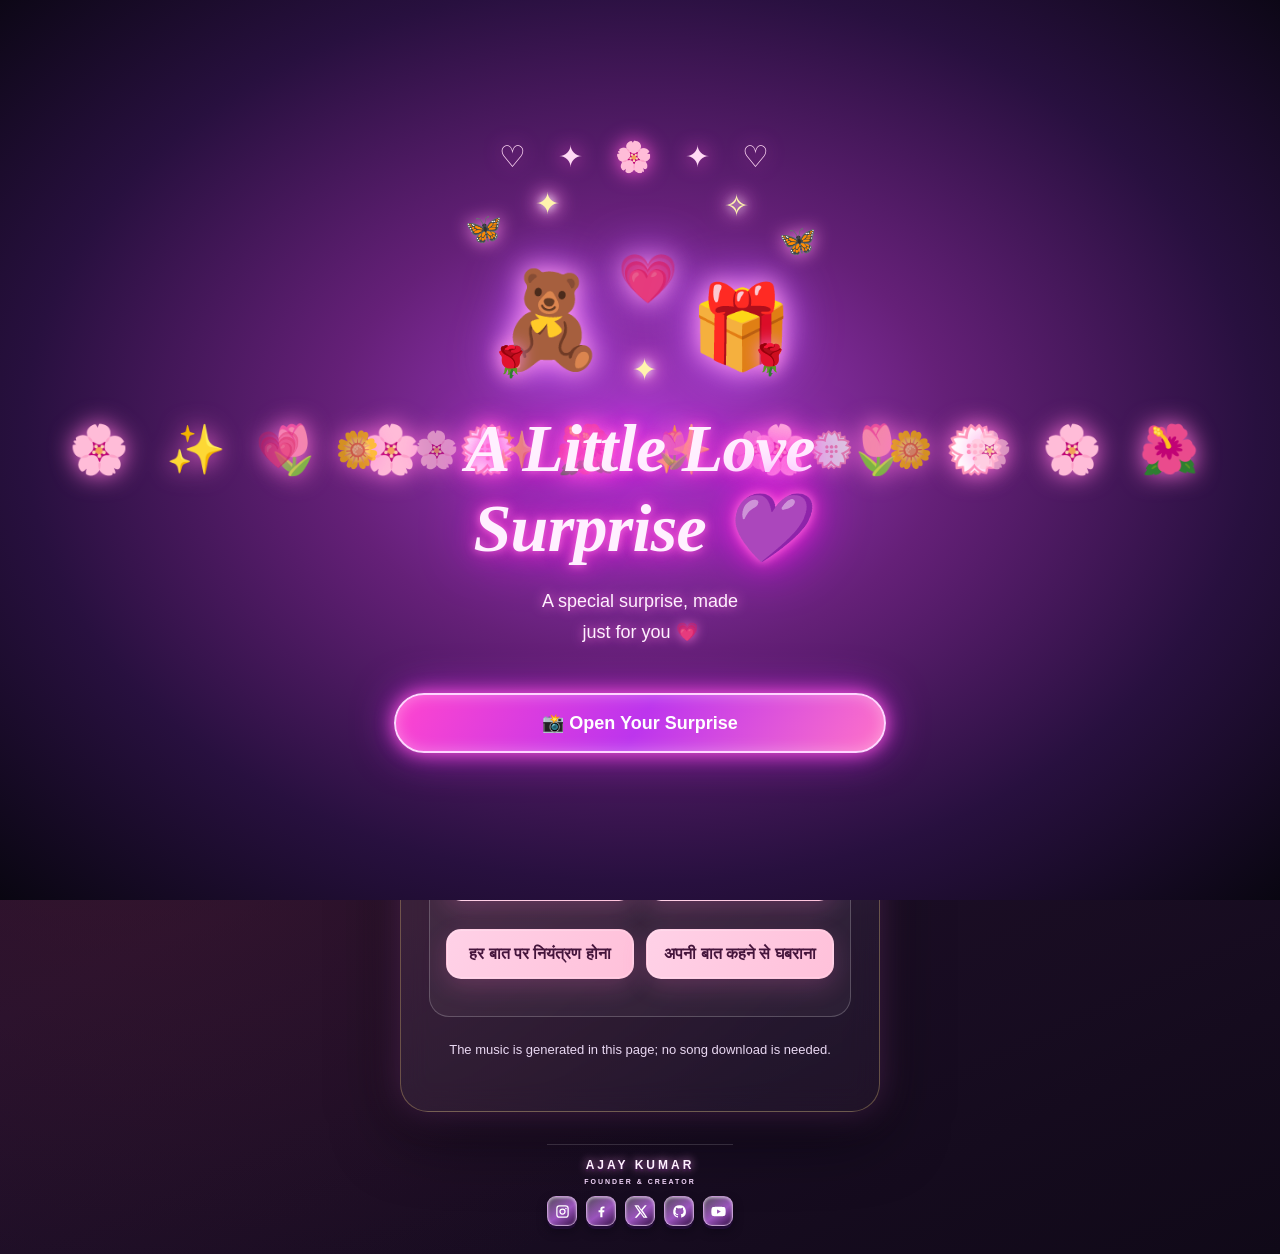
==== index.html @ e515b4bc "Keep simple purple landing page" ====
<!DOCTYPE html>
<html lang="en">
<head>
<meta charset="UTF-8">
<meta name="viewport" content="width=device-width, initial-scale=1">
<meta name="theme-color" content="#180b2b">
<title>A Little Love Surprise 💜</title>

<style>
*{box-sizing:border-box}
:root{color-scheme:dark}
body{margin:0;min-height:100vh;display:grid;place-items:center;overflow-x:hidden;font-family:Arial,sans-serif;color:#fff;text-align:center;background:radial-gradient(ellipse at top,#713b8b 0%,#30113f 48%,#10071d 100%);padding:24px 14px;position:relative}
body:before{content:"";position:fixed;inset:0;pointer-events:none;background:radial-gradient(circle at 15% 20%,#ff72bc22,transparent 35%),radial-gradient(circle at 85% 75%,#a68bff22,transparent 32%);animation:glow 8s ease-in-out infinite alternate}
.card{position:relative;z-index:1;width:100%;max-width:480px;margin:10px auto;padding:clamp(24px,6vw,36px) clamp(18px,5vw,28px);background:linear-gradient(150deg,#ffffff18,#ffffff08);border:1px solid #ffffff40;border-radius:28px;box-shadow:0 24px 80px #0007,inset 0 1px #ffffff30;backdrop-filter:blur(14px);animation:cardIn .8s ease both}
.card>div:first-child{display:inline-block;padding:12px 18px;border:1px solid #ffffff28;border-radius:999px;background:#ffffff0d;box-shadow:0 0 35px #ff82c522}
h1{font-size:clamp(1.8rem,7vw,2.5rem);line-height:1.15;margin:18px 0 12px;letter-spacing:-.7px;text-shadow:0 3px 25px #ff8ac744}
h2{font-size:clamp(1.35rem,5vw,1.8rem);overflow-wrap:anywhere}
p{line-height:1.75;color:#f6eafa}
input,select,button{width:100%;min-height:50px;padding:14px 15px;margin:8px 0;border:1px solid transparent;border-radius:15px;font-size:16px}
input,select{background:#fff;color:#24132e;outline:none}
input:focus,select:focus{border-color:#ff9bcc;box-shadow:0 0 0 3px #ff9bcc35}
button{background:linear-gradient(110deg,#ffd1e7,#ffc1da);color:#45153c;font-weight:700;cursor:pointer;box-shadow:0 8px 22px #0002;transition:transform .2s ease,filter .2s ease}
button:active{transform:scale(.98)}
@media(hover:hover){button:hover{filter:brightness(1.06);transform:translateY(-2px)}}
.secondary{background:linear-gradient(110deg,#e1c9ff,#c8b4ff)}
#surprise{display:none}
.heart{position:fixed;bottom:-40px;z-index:0;pointer-events:none;user-select:none;will-change:transform,opacity;animation:floatUp var(--duration,7s) linear forwards;filter:drop-shadow(0 0 10px #ff8ac7);opacity:0}
@keyframes floatUp{to{transform:translateY(-110vh) rotate(25deg);opacity:0}}
@keyframes cardIn{from{opacity:0;transform:translateY(18px) scale(.98)}to{opacity:1;transform:translateY(0) scale(1)}}
@keyframes glow{from{opacity:.65;transform:scale(1)}to{opacity:1;transform:scale(1.05)}}
.small{font-size:13px;color:#ead9f3}
button:focus-visible{outline:3px solid #fff;outline-offset:3px}
@media(prefers-reduced-motion:reduce){html{scroll-behavior:auto!important}}


.birthday-cake{width:min(250px,80vw);margin:32px auto;text-align:center;animation:cakeFloat 3s ease-in-out infinite;filter:drop-shadow(0 12px 20px #bd80ff88)}
.cake-message{color:#ffe0f5;font-size:17px;font-weight:bold;margin-bottom:16px;text-shadow:0 0 12px #ff80d0,0 0 24px #ff70bd;animation:messageGlow 2.5s ease-in-out infinite alternate}
.candles{display:flex;justify-content:center;gap:24px;height:45px;position:relative;z-index:2}
.candle{position:relative;display:block;width:12px;height:37px;border-radius:4px 4px 3px 3px;background:repeating-linear-gradient(45deg,#fff0f7 0 5px,#ff83c8 5px 9px);box-shadow:inset -3px 0 4px #c94c9a66,0 0 8px #ffb5df88}
.candle b{position:absolute;left:0;top:-19px;width:13px;height:19px;border-radius:50% 50% 45% 45%;background:radial-gradient(ellipse at 50% 70%,#fff 0 12%,#fff9b0 30%,#ffbd55 60%,#ff70a8 85%);box-shadow:0 0 10px #fff2a8,0 0 22px #ffc86b,0 0 34px #ff8dca;transform-origin:50% 100%;animation:flameFlicker .45s ease-in-out infinite alternate}
.cake-top{position:relative;width:190px;height:29px;margin:-3px auto 0;border-radius:50%;background:linear-gradient(180deg,#fffaff,#ffc9ed 55%,#d99aff);border:2px solid #fff0fb;box-shadow:0 0 12px #ffb5e8,inset 0 3px 5px #fff}
.cake-body{box-sizing:border-box;width:190px;height:61px;margin:-9px auto 0;padding-top:17px;border-radius:0 0 17px 17px;background:linear-gradient(100deg,#a96be9,#f5a7e2 48%,#a77be9);color:#fff0fa;font-size:20px;border-bottom:6px solid #f9d9ff;box-shadow:inset 0 -8px 12px #793eaa55,inset 0 5px 8px #ffffff55}
.cake-plate{width:220px;height:15px;margin:auto;border-radius:50%;background:linear-gradient(#fff,#e8caff 55%,#b987e7);box-shadow:0 5px 12px #0004,0 0 18px #dca7ff88}
@keyframes cakeFloat{0%,100%{transform:translateY(0) scale(1)}50%{transform:translateY(-8px) scale(1.025)}}
@keyframes flameFlicker{from{transform:rotate(-9deg) scale(.88,.96)}to{transform:rotate(9deg) scale(1.12,1.08)}}
@keyframes messageGlow{from{text-shadow:0 0 8px #ff80d0}to{text-shadow:0 0 18px #ff80d0,0 0 30px #d9a0ff}}

.birthday-particle{
  position:fixed;
  top:-45px;
  z-index:2;
  pointer-events:none;
  user-select:none;
  animation:birthdayFall var(--duration,6s) linear forwards;
  will-change:transform,opacity;
}
@keyframes birthdayFall{
  0%{transform:translate3d(0,-5vh,0) rotate(0deg);opacity:0}
  10%{opacity:1}
  90%{opacity:1}
  100%{transform:translate3d(35px,110vh,0) rotate(540deg);opacity:0}
}


/* Photo Memories gallery */
.memory-box{margin:22px 0;padding:16px;border:1px solid #ffffff35;border-radius:20px;background:#ffffff0b}
.memory-box h2{margin:4px 0 8px}
.memory-grid{display:grid;grid-template-columns:repeat(2,minmax(0,1fr));gap:12px;margin-top:14px}
.memory-item{min-width:0;padding:9px;border-radius:14px;background:#ffffff12;border:1px solid #ffffff25}
.memory-item img{display:block;width:100%;aspect-ratio:1/1;object-fit:cover;border-radius:10px}
.memory-item input{width:100%;min-width:0;margin:8px 0 2px;padding:10px;font-size:14px}
.memory-item button{min-height:42px;padding:10px;margin:6px 0 0;font-size:14px}
.memory-empty{font-size:13px;color:#ead9f3}


/* Dreamy love redesign */
body {
  background:
    radial-gradient(ellipse at 15% 10%, #ff9edb66, transparent 42%),
    radial-gradient(ellipse at 85% 30%, #ad8aff66, transparent 45%),
    linear-gradient(145deg, #260e3c, #5a205f 48%, #1b123b);
  background-attachment: fixed;
}
.card {
  background: linear-gradient(145deg, #ffffff20, #f7c7ff0a);
  border: 1px solid #ffd9ff70;
  box-shadow: 0 24px 80px #13051f88, 0 0 35px #ff8cdd20,
              inset 0 1px #ffffff40;
}

#creator .creator-share-button {
  position: relative;
  display: block;
  width: auto;
  min-height: 42px;
  padding: 9px 15px;
  margin: 8px 0 14px auto;
  border-radius: 20px;
  font-size: 13px;
  z-index: 5;
}

#creator, #surprise {
  position: relative;
}
#creator h1, #greeting {
  color: #ffe3f5;
  text-shadow: 0 0 18px #ff79d4a0, 0 0 38px #b58aff70;
}
#surprise {
  padding-top: 12px;
}
#sharedMemories .memory-item {
  background: linear-gradient(145deg, #ffffff20, #f8b9e90d);
  border: 1px solid #ffd7f780;
  box-shadow: 0 12px 28px #10051d55;
}
#sharedMemories .memory-item img {
  border: 2px solid #ffe0f5;
}
button {
  box-shadow: 0 8px 25px #ff72c833, 0 0 0 1px #ffffff30 inset;
}






/* Uploaded photos emerge one-by-one from the gift box */
.floating-photo-layer {
  position: fixed;
  inset: 0;
  overflow: hidden;
  pointer-events: none;
  z-index: 4;
}

.floating-photo-layer::after {
  content: "";
  position: fixed;
  left: 50%;
  bottom: 14px;
  width: 112px;
  height: 58px;
  transform: translateX(-50%);
  border: 2px solid #ffe0f5;
  border-radius: 9px;
  background: linear-gradient(90deg, #a83bcb, #f06bbd 48%, #a83bcb);
  box-shadow: 0 0 24px #ff72c899, inset 0 0 12px #ffffff44;
  z-index: 5;
}

.floating-photo-layer::before {
  content: "";
  position: fixed;
  left: 50%;
  bottom: 68px;
  width: 126px;
  height: 17px;
  transform: translateX(-50%);
  transform-origin: 50% 100%;
  border: 2px solid #ffe8fa;
  border-radius: 7px;
  background: linear-gradient(90deg,#8d35bd,#ff9bd7 48%,#8d35bd);
  box-shadow: 0 0 18px #ff8bd9, inset 0 2px 5px #ffffff99;
  z-index: 6;
  animation: giftLidOpen 5s ease-in-out infinite;
}

.floating-photo-layer::after {
  background: linear-gradient(90deg,#8e36bd 0 20%,#ff9bd7 20% 29%,#a83bcb 29% 71%,#ff9bd7 71% 80%,#8e36bd 80%);
  border: 2px solid #ffe8fa;
  box-shadow: 0 0 28px #ff72c9, inset 0 0 14px #ffffff66;
}

@keyframes giftLidOpen {
  0%, 15%, 75%, 100% { transform: translateX(-50%) rotate(0deg) translateY(0); }
  30%, 55% { transform: translateX(-50%) rotate(-13deg) translateY(-5px); }
}

.floating-memory-photo {
  position: absolute;
  left: 50%;
  bottom: 78px;
  width: var(--photo-size, 90px);
  height: calc(var(--photo-size, 90px) * 1.28);
  object-fit: cover;
  border: 2px solid #ffe0f5;
  border-radius: 12px;
  box-shadow: 0 8px 28px #ff72c866, 0 0 18px #e9a3ff55;
  opacity: 0;
  pointer-events: none;
  z-index: 4;
}

.floating-memory-photo.photo-emerging {
  animation: gift-photo-emerge 4s ease-in-out forwards;
}

@keyframes gift-photo-emerge {
  0% {
    transform: translate(-50%, 38px) scale(.35) rotate(0deg);
    opacity: 0;
    filter: blur(8px);
  }
  12% {
    opacity: 1;
    filter: blur(0);
  }
  50% {
    transform: translate(calc(-50% + var(--photo-drift, 0px)), -85px) scale(1.15) rotate(var(--photo-rotation, 0deg));
    opacity: 1;
    filter: blur(0);
  }
  80% {
    transform: translate(calc(-50% + var(--photo-drift, 0px)), -150px) scale(1.65) rotate(var(--photo-rotation, 0deg));
    opacity: .9;
    filter: blur(2px);
  }
  100% {
    transform: translate(calc(-50% + var(--photo-drift, 0px)), -190px) scale(2.1) rotate(var(--photo-rotation, 0deg));
    opacity: 0;
    filter: blur(24px);
  }
}
@media (prefers-reduced-motion: reduce) {
  .floating-memory-photo.photo-emerging {
    animation-duration: 4s;
  }
}
/* Blurred uploaded-photo background */
.photo-background {
  position: fixed;
  inset: -24px;
  z-index: 0;
  pointer-events: none;
  background-position: center;
  background-size: cover;
  filter: blur(18px);
  opacity: .32;
}
body {
  background-color: #260e3c;
  isolation: isolate;
}


h1 {
  color: #fff3fa;
  text-shadow: 0 0 18px #d96baf88, 0 0 42px #8b5cf655;
}
.cinematic-name {
  display: inline-block;
  margin-top: 8px;
  font-family: Georgia, "Times New Roman", serif;
  font-size: 1.18em;
  font-style: italic;
  font-weight: 700;
  letter-spacing: 1px;
  background: linear-gradient(110deg, #fff4d6, #f4c66b, #fff0d0, #dca44b);
  -webkit-background-clip: text;
  background-clip: text;
  color: transparent;
  filter: drop-shadow(0 0 12px #e8b85b66);
  animation: nameGlow 3s ease-in-out infinite alternate;
}
@keyframes nameGlow {
  from { filter: drop-shadow(0 0 7px #e8b85b44); }
  to { filter: drop-shadow(0 0 18px #f7d58b99); }
}


/* Cinematic romantic atmosphere */
body {
  background:
    radial-gradient(ellipse at 50% 0%, #59305f 0%, transparent 52%),
    radial-gradient(ellipse at 10% 65%, #45182f88 0%, transparent 45%),
    linear-gradient(155deg, #100b20, #21102c 55%, #100918) !important;
}
.card {
  border: 1px solid #e8c77955 !important;
  box-shadow: 0 0 35px #a34d9855, 0 22px 65px #05030b99,
              inset 0 1px 0 #fff4dc22 !important;
}
.cinematic-name {
  background: linear-gradient(100deg, #fff5d8, #e8b85b, #fff0c2, #d89b39, #fff5d8) !important;
  background-size: 250% auto !important;
  -webkit-background-clip: text !important;
  background-clip: text !important;
  color: transparent !important;
  animation: nameGlow 3s ease-in-out infinite alternate,
             goldShimmer 6s linear infinite !important;
}
@keyframes goldShimmer {
  from { background-position: 0% center; }
  to { background-position: 250% center; }
}
.cake-message {
  color: #ffe6bd !important;
  text-shadow: 0 0 10px #ff91d9, 0 0 24px #e8b85b99 !important;
}


/* Cinematic floral explosion opening */
#cinematicIntro {
  position: fixed;
  inset: 0;
  z-index: 99999;
  display: flex;
  align-items: center;
  justify-content: center;
  overflow: hidden;
  padding: 24px;
  text-align: center;
  background:
    radial-gradient(ellipse at 50% 48%, #a52bba 0%, #55145f 35%, #210b35 68%, #090611 100%);
  transition: opacity .9s ease, visibility .9s ease;
}
#cinematicIntro::before,
#cinematicIntro::after {
  content: "🌸  ✨  🌷  🌸  💮  🌺  ✨  🌸  🌷  💮  🌸  🌺";
  position: absolute;
  inset: -20%;
  display: flex;
  align-items: center;
  justify-content: space-around;
  flex-wrap: wrap;
  padding: 8px;
  font-size: clamp(25px, 6vw, 48px);
  line-height: 2.2;
  letter-spacing: 12px;
  pointer-events: none;
  animation: flowerExplosion 18s linear infinite;
  filter: drop-shadow(0 0 12px #ff71d9);
}
#cinematicIntro::after {
  content: "💗  🌼  🌸  ✨  🌺  🌷  🌸  💮  🌼  🌸";
  animation-duration: 24s;
  animation-direction: reverse;
  opacity: .72;
  font-size: clamp(20px, 4.5vw, 36px);
}
#cinematicIntro.intro-hidden {
  opacity: 0;
  visibility: hidden;
  pointer-events: none;
}
.intro-content {
  position: relative;
  z-index: 2;
  width: min(100%, 520px);
  padding: 34px 18px;
  animation: introRise 1.4s ease both;
}
.intro-hearts {
  font-size: 30px;
  letter-spacing: 12px;
  animation: introFloat 3s ease-in-out infinite;
  color: #ffd9f4;
  text-shadow: 0 0 20px #ff55d7;
}
.intro-title {
  margin: 22px 0 16px;
  font: italic 700 clamp(42px, 10vw, 68px) Georgia, serif;
  color: #fff0ff;
  text-shadow: 0 0 10px #ff69df, 0 0 25px #ff38d0, 0 0 55px #e900ff;
}
.intro-caption {
  color: #fff0ff;
  font-size: 18px;
  line-height: 1.7;
  text-shadow: 0 0 12px #ff73d9;
}
#enterSurprise {
  margin-top: 28px;
  padding: 17px 28px;
  border: 2px solid #ffd5ff;
  border-radius: 999px;
  background: linear-gradient(120deg, #ff45cf, #bd35ed, #ff72c9);
  color: white;
  font-size: 18px;
  font-weight: bold;
  cursor: pointer;
  box-shadow: 0 0 18px #ff55df, 0 0 42px #e52bff99, inset 0 0 15px #ffffff55;
  animation: buttonGlow 2s ease-in-out infinite alternate;
}
@keyframes flowerExplosion {
  0% { transform: scale(.55) rotate(0deg); opacity: .35; }
  45% { opacity: 1; }
  100% { transform: scale(1.35) rotate(360deg); opacity: .45; }
}
@keyframes buttonGlow {
  from { box-shadow: 0 0 18px #ff55df, 0 0 35px #e52bff88; }
  to { box-shadow: 0 0 28px #ff9bea, 0 0 65px #e52bff; }
}
@keyframes introRise {
  from { opacity: 0; transform: translateY(24px) scale(.97); }
  to { opacity: 1; transform: translateY(0) scale(1); }
}
@keyframes introFloat {
  0%, 100% { transform: translateY(0); }
  50% { transform: translateY(-10px); }
}
@media (prefers-reduced-motion: reduce) {
  .intro-content, .intro-hearts, #cinematicIntro::before, #cinematicIntro::after, #enterSurprise { animation: none; }
  #cinematicIntro { transition: none; }
}


/* Golden sparkle and floating-heart celebration */
.magic-particle {
  position: fixed;
  z-index: 100001;
  pointer-events: none;
  left: var(--x);
  top: var(--y);
  font-size: var(--size);
  opacity: 0;
  animation: magicBurst var(--duration) ease-out forwards;
  filter: drop-shadow(0 0 8px #f5d58c);
}
@keyframes magicBurst {
  0% { opacity: 0; transform: translate(0, 0) scale(.35) rotate(0deg); }
  15% { opacity: 1; }
  100% {
    opacity: 0;
    transform: translate(var(--dx), var(--dy)) scale(1.25) rotate(var(--rot));
  }
}


/* PREMIUM BIRTHDAY EXPERIENCE V2 */
#surprise {
  position: relative;
}

#greeting {
  color: #fff1fb;
  font-family: Georgia, serif;
  font-size: clamp(25px, 6vw, 38px);
  font-weight: 700;
  letter-spacing: .5px;
  text-align: center;
  line-height: 1.35;
  text-shadow: 0 0 12px #ff8bdc, 0 0 28px #b77aff;
  animation: premiumTextIn 1.2s ease both;
}

#letterText {
  max-width: 680px;
  margin: 22px auto;
  padding: 22px 20px;
  border: 1px solid #ffd5f0aa;
  border-radius: 20px;
  background: linear-gradient(135deg,#ffffff16,#d88bff18,#ff9bdc18);
  box-shadow: 0 12px 35px #6c267744, inset 0 1px 0 #ffffff55;
  color: #fff4fc;
  font-family: Georgia, serif;
  font-size: clamp(16px, 4vw, 19px);
  line-height: 1.85;
  text-align: center;
  backdrop-filter: blur(12px);
  -webkit-backdrop-filter: blur(12px);
  animation: premiumTextIn 1.5s ease both;
}

.birthday-cake {
  position: relative;
  isolation: isolate;
  width: min(270px,84vw);
  margin: 42px auto 35px;
  padding: 20px 12px 15px;
  border: 1px solid #ffe4f8aa;
  border-radius: 26px;
  background: linear-gradient(145deg,#ffffff20,#d48aff18 55%,#ff9bdc22);
  box-shadow: 0 18px 45px #35104f66, inset 0 1px 0 #ffffff66, 0 0 28px #e68bff55;
  backdrop-filter: blur(12px);
  -webkit-backdrop-filter: blur(12px);
}

.birthday-cake::before {
  content: "✦  ✧  ✦";
  display: block;
  margin-bottom: 12px;
  color: #ffe6a8;
  font-size: 17px;
  letter-spacing: 12px;
  text-shadow: 0 0 14px #ffd77b;
  animation: premiumSparkle 2.5s ease-in-out infinite alternate;
}

.cake-message {
  color: #fff4d8 !important;
  font-family: Georgia,serif;
  font-size: clamp(17px,4.5vw,21px);
  letter-spacing: .5px;
  text-shadow: 0 0 10px #ffb4df,0 0 24px #d9a0ff !important;
}

.candles { gap: 27px; height: 48px; }

.candle {
  width: 13px;
  height: 39px;
  border-radius: 5px;
  background: repeating-linear-gradient(45deg,#fff8e9 0 5px,#e9a5ff 5px 9px);
  box-shadow: inset -3px 0 5px #a64eaa77,0 0 12px #ffb8e9;
}

.candle b {
  width: 14px;
  height: 20px;
  top: -20px;
  background: radial-gradient(ellipse at 50% 70%,#fff 0 10%,#fff6a5 28%,#ffb347 58%,#ff70b5 88%);
  box-shadow: 0 0 12px #fff2a8,0 0 25px #ffc86b,0 0 40px #ff8dca;
}

.cake-top {
  height: 31px;
  background: linear-gradient(180deg,#fff,#ffe0f5 48%,#d9a4ff);
  box-shadow: 0 0 18px #ffb5e8,inset 0 3px 7px #fff;
}

.cake-body {
  background: linear-gradient(100deg,#9251d4,#f4a0d9 48%,#a879e9);
  box-shadow: inset 0 -9px 13px #71349b66,inset 0 5px 9px #ffffff66,0 8px 18px #71349b55;
}

.cake-plate {
  background: linear-gradient(#fff,#f4d9ff 55%,#b987e7);
  box-shadow: 0 7px 15px #0005,0 0 22px #dca7ff99;
}

.floating-photo-layer::after {
  border: 2px solid #fff0fc;
  border-radius: 10px;
  background: linear-gradient(90deg,#7024a8 0 18%,#ffd2ef 18% 27%,#bd52d7 27% 73%,#ffd2ef 73% 82%,#7024a8 82%);
  box-shadow: 0 0 25px #ff8bd9,0 10px 25px #210b3d88,inset 0 0 15px #ffffff88;
}

.floating-photo-layer::before {
  border: 2px solid #fff2fc;
  border-radius: 8px;
  background: linear-gradient(90deg,#7929ad,#ffd5ef 45%,#a944c5);
  box-shadow: 0 0 22px #ff9cdd,0 5px 12px #260b3d88,inset 0 2px 6px #ffffffbb;
  animation: giftLidOpen 4.5s ease-in-out infinite;
}

@keyframes premiumTextIn {
  from { opacity:0; transform:translateY(18px); }
  to { opacity:1; transform:translateY(0); }
}

@keyframes premiumSparkle {
  from { opacity:.55; filter:brightness(.9); }
  to { opacity:1; filter:brightness(1.5); }
}

@media (max-width:480px) {
  #letterText { padding:18px 15px; line-height:1.75; }
  .birthday-cake { margin-top:32px; }
}

@media (prefers-reduced-motion:reduce) {
  #greeting,#letterText,.birthday-cake::before {
    animation:none !important;
  }
}


/* Continuous falling flowers and sparkling petals */





/* Birthday photo and gift final adjustments */
audio {
  display: none !important;
}

.cake-message {
  display: none !important;
}

.floating-photo-layer::before {
  animation: none !important;
  transform: translateX(-50%);
}

.floating-photo-layer.gift-opening::before {
  animation: giftLidOpenOnce 0.8s ease-out forwards !important;
}

@keyframes giftLidOpenOnce {
  from {
    transform: translateX(-50%) rotate(0deg) translateY(0);
  }
  to {
    transform: translateX(-50%) rotate(-28deg) translateY(-18px);
  }
}

.floating-memory-photo.photo-emerging {
  animation: giftPhotoStay 2.5s ease-out forwards !important;
}

@keyframes giftPhotoStay {
  0% {
    transform: translate(-50%, 38px) scale(.35);
    opacity: 0;
    filter: blur(8px);
  }
  20% {
    opacity: 1;
    filter: blur(0);
  }
  100% {
    transform: translate(-50%, -175px) scale(1.8);
    opacity: 1;
    filter: blur(0);
  }
}
\n

/* MAGICAL PHOTO SEQUENCE V2 */
.floating-photo-layer {
  background:
    radial-gradient(ellipse 48% 18% at 50% 96%, #f58affaa, transparent 75%),
    radial-gradient(ellipse 30% 35% at 50% 91%, #b94aff77, transparent 75%),
    linear-gradient(72deg, transparent 43%, #ff8bea33 49%, transparent 54%),
    linear-gradient(108deg, transparent 43%, #ff8bea33 49%, transparent 54%);
}

.floating-photo-layer::after {
  width: min(190px, 52vw) !important;
  height: 112px !important;
  bottom: 20px !important;
  border: 3px solid #ffe6ff !important;
  border-radius: 13px 13px 19px 19px !important;
  background: linear-gradient(90deg,#70209e,#e65acb 48%,#8529bb) !important;
  box-shadow: 0 0 22px #ff8be9, 0 0 55px #d34aff,
    0 20px 50px #b34aff88, inset 0 0 25px #ffffff66 !important;
}

.floating-photo-layer::before {
  width: min(210px, 58vw) !important;
  height: 27px !important;
  bottom: 124px !important;
  border: 3px solid #fff0ff !important;
  border-radius: 9px !important;
  background: linear-gradient(90deg,#7926b2,#ffd0f2 48%,#a83acb) !important;
  box-shadow: 0 0 24px #ff9de9, 0 0 45px #bd4bff !important;
  transform-origin: 50% 100%;
}

.floating-photo-layer.gift-opening::before {
  animation: magicalLidOpenV2 1s ease-out forwards !important;
}

@keyframes magicalLidOpenV2 {
  from { transform: translateX(-50%) rotate(0); }
  to { transform: translateX(-50%) rotate(-35deg) translateY(-24px); }
}

.floating-memory-photo {
  width: min(170px, 48vw) !important;
  height: min(218px, 62vw) !important;
  object-fit: cover !important;
  border: 3px solid #ffe4ff !important;
  box-shadow: 0 0 25px #ff7be9, 0 0 55px #c34aff !important;
  z-index: 8 !important;
}

.floating-memory-photo.photo-emerging {
  animation: magicalPhotoSequenceV2 3.8s ease-in-out forwards !important;
}

@keyframes magicalPhotoSequenceV2 {
  0% {
    transform: translate(-50%, 45px) scale(.25);
    opacity: 0;
    filter: blur(8px);
  }
  18% {
    opacity: 1;
    filter: blur(0);
  }
  65% {
    transform: translate(-50%, -190px) scale(1.2);
    opacity: 1;
  }
  100% {
    transform: translate(-50%, -240px) scale(1.45);
    opacity: 0;
    filter: blur(5px);
  }
}


/* FINAL GIFT BOX SIZE: HALF SIZE */
.floating-photo-layer::after {
  width: min(95px, 26vw) !important;
  height: 56px !important;
  bottom: 20px !important;
}
.floating-photo-layer::before {
  width: min(105px, 29vw) !important;
  height: 14px !important;
  bottom: 76px !important;
}
@keyframes magicalLidOpenV2 {
  from { transform: translateX(-50%) rotate(0); }
  to { transform: translateX(-50%) rotate(-35deg) translateY(-12px); }
}


/* PREMIUM REPEATING GIFT OPEN-CLOSE SEQUENCE */
.floating-photo-layer::after {
  background:
    linear-gradient(90deg,
      #552080 0 17%,
      #f8d58a 17% 23%,
      #a43acb 23% 77%,
      #f8d58a 77% 83%,
      #552080 83%) !important;
  border: 2px solid #ffe8bd !important;
  box-shadow:
    0 0 18px #e8a5ff,
    0 0 35px #a94bdb,
    inset 0 0 16px #ffffff55 !important;
}

.floating-photo-layer::before {
  background: linear-gradient(90deg,#6e279b,#f9d58e 48%,#9b38bd) !important;
  border: 2px solid #fff0c9 !important;
  box-shadow: 0 0 20px #e8a5ff, inset 0 2px 6px #ffffff99 !important;
}

.floating-photo-layer.gift-opening::before {
  animation: premiumGiftLidCycle 6s ease-in-out forwards !important;
}

@keyframes premiumGiftLidCycle {
  0% {
    transform: translateX(-50%) rotate(0deg) translateY(0);
  }
  18% {
    transform: translateX(-50%) rotate(-35deg) translateY(-12px);
  }
  90% {
    transform: translateX(-50%) rotate(-35deg) translateY(-12px);
  }
  100% {
    transform: translateX(-50%) rotate(0deg) translateY(0);
  }
}

.floating-memory-photo.photo-emerging {
  animation: premiumPhotoReturn 4.8s linear forwards !important;
}

@keyframes premiumPhotoReturn {
  0% {
    transform: translate(-50%, 45px) scale(.20);
    opacity: 0;
    filter: blur(7px);
  }
  18% {
    transform: translate(-50%, -65px) scale(.50);
    opacity: 1;
    filter: blur(0);
  }
  55% {
    transform: translate(-50%, -175px) scale(1.15);
    opacity: 1;
    filter: blur(0);
  }
  78% {
    transform: translate(-50%, -220px) scale(1.65);
    opacity: .65;
    filter: blur(2px);
  }
  100% {
    transform: translate(-50%, -270px) scale(2.1);
    opacity: 0;
    filter: blur(9px);
  }
}


/* FRONT-FACING GIFT LID OPENING */
.floating-photo-layer {
  perspective: 500px !important;
}

.floating-photo-layer::before {
  transform-origin: 50% 0% !important;
  transform-style: preserve-3d !important;
  backface-visibility: hidden !important;
}

@keyframes premiumGiftLidCycle {
  0% {
    transform: translateX(-50%) rotateX(0deg);
  }
  18% {
    transform: translateX(-50%) rotateX(110deg);
  }
  90% {
    transform: translateX(-50%) rotateX(110deg);
  }
  100% {
    transform: translateX(-50%) rotateX(0deg);
  }
}

/* PHOTO EMERGES THROUGH THE GIFT OPENING */
.floating-memory-photo.photo-emerging {
  z-index: 7 !important;
  animation: premiumPhotoReturn 4.8s linear forwards !important;
}

@keyframes premiumPhotoReturn {
  0% {
    transform: translate(-50%, 45px) scale(.20);
    opacity: 0;
    filter: blur(7px);
  }
  8% {
    transform: translate(-50%, 20px) scale(.32);
    opacity: .65;
    filter: blur(3px);
  }
  18% {
    transform: translate(-50%, -65px) scale(.50);
    opacity: 1;
    filter: blur(0);
  }
  55% {
    transform: translate(-50%, -175px) scale(1.15);
    opacity: 1;
    filter: blur(0);
  }
  78% {
    transform: translate(-50%, -220px) scale(1.65);
    opacity: .65;
    filter: blur(2px);
  }
  100% {
    transform: translate(-50%, -270px) scale(2.1);
    opacity: 0;
    filter: blur(9px);
  }
}


/* DREAMY NEON LOVE LANDING — first screen only */
#cinematicIntro {
  background: radial-gradient(ellipse at 50% 48%, #a83acb 0%, #652078 34%, #28103f 68%, #090611 100%) !important;
}
#cinematicIntro .intro-content {
  width: min(100%, 520px);
  padding: 20px 14px;
}
.intro-scene {
  position: relative;
  width: min(100%, 390px);
  height: clamp(150px, 34vw, 205px);
  margin: 8px auto 2px;
  display: grid;
  place-items: center;
  isolation: isolate;
}
.scene-center {
  position: relative;
  display: flex;
  align-items: end;
  justify-content: center;
  gap: clamp(2px, 2vw, 12px);
  width: 100%;
  height: 100%;
  padding-bottom: 12px;
}
.scene-teddy, .scene-gift, .scene-heart {
  display: inline-block;
  filter: drop-shadow(0 0 12px #ff9bea) drop-shadow(0 0 22px #c85aff);
  animation: sceneGlow 2.2s ease-in-out infinite alternate, sceneBob 3.8s ease-in-out infinite;
}
.scene-teddy { font-size: clamp(62px, 17vw, 94px); animation-delay: -.5s; }
.scene-gift { font-size: clamp(58px, 15vw, 82px); animation-delay: -1.2s; }
.scene-heart { align-self: center; font-size: clamp(34px, 9vw, 48px); animation-delay: -.8s; }
.scene-item {
  position: absolute;
  z-index: 2;
  filter: drop-shadow(0 0 9px #ff8be7);
  animation: sceneTwinkle 2s ease-in-out infinite alternate;
}
.scene-butterfly { left: 5%; top: 14%; font-size: 30px; animation: sceneDrift 4s ease-in-out infinite; }
.scene-butterfly-two { left: auto; right: 5%; top: 20%; animation-delay: -2s; }
.scene-rose { left: 12%; bottom: 4%; font-size: 30px; animation-delay: -.7s; }
.scene-rose-two { left: auto; right: 12%; bottom: 5%; animation-delay: -1.4s; }
.scene-star { color: #fff4ad; font-size: 30px; text-shadow: 0 0 10px #fff, 0 0 22px #ff8be7; }
.scene-star-one { left: 23%; top: 2%; }
.scene-star-two { right: 22%; top: 3%; animation-delay: -.8s; }
.scene-star-three { left: 48%; bottom: 0; animation-delay: -1.2s; }
@keyframes sceneGlow {
  from { filter: drop-shadow(0 0 7px #ff9bea); }
  to { filter: drop-shadow(0 0 17px #fff) drop-shadow(0 0 28px #d34cff); }
}
@keyframes sceneBob {
  0%, 100% { transform: translateY(0) rotate(-2deg); }
  50% { transform: translateY(-7px) rotate(2deg); }
}
@keyframes sceneTwinkle {
  from { opacity: .55; transform: scale(.82) rotate(-10deg); }
  to { opacity: 1; transform: scale(1.2) rotate(12deg); }
}
@keyframes sceneDrift {
  0%, 100% { transform: translate(0, 0) rotate(-8deg); }
  50% { transform: translate(7px, -10px) rotate(10deg); }
}
@media (prefers-reduced-motion: reduce) {
  .scene-item, .scene-teddy, .scene-gift, .scene-heart { animation: none !important; }
}


/* Premium founder footer */
.founder-social-footer{
  display:flex;flex-direction:column;align-items:center;
  gap:5px;margin:22px auto 4px;padding-top:13px;
  border-top:1px solid #ffffff25;position:relative;z-index:5;
}
.founder-social-name{
  font:800 12px/1.2 Arial,sans-serif;letter-spacing:3px;
  color:#fff2ff;text-shadow:0 2px 2px #42134f,0 0 10px #f59bea;
}
.founder-social-role{
  font:600 7px/1.3 Arial,sans-serif;letter-spacing:2px;
  color:#f2d5fa;
}
.founder-social-icons{
  display:flex;justify-content:center;align-items:center;
  gap:9px;margin-top:5px;
}
.founder-social-icons a{
  width:30px;height:30px;display:grid;place-items:center;
  border:1px solid #f8d5ff99;border-radius:9px;
  color:#fff;text-decoration:none;
  background:linear-gradient(145deg,#ffffff45,#9b54bd 55%,#351047);
  box-shadow:0 3px 0 #210b35,0 5px 10px #09061188,
             inset 0 1px 3px #ffffff90;
  -webkit-tap-highlight-color:transparent;
}
.founder-social-icons a:active{transform:translateY(2px);box-shadow:0 1px 0 #210b35,inset 0 1px 4px #ffffff80}
.founder-social-icons svg{width:15px;height:15px;fill:currentColor}

</style>
</head>

<body>

<audio id="openingTheme" src="nermeen-birthday-song.mp3?v=nermeen1" autoplay loop preload="auto"></audio>
<div id="cinematicIntro" role="dialog" aria-modal="true" aria-labelledby="introTitle">
  <div class="intro-content">
    <div class="intro-hearts" aria-hidden="true">♡ ✦ 🌸 ✦ ♡</div>

    <div class="intro-scene" aria-hidden="true">
      <span class="scene-item scene-butterfly">🦋</span>
      <span class="scene-item scene-star scene-star-one">✦</span>
      <span class="scene-item scene-rose">🌹</span>
      <span class="scene-item scene-star scene-star-two">✧</span>
      <div class="scene-center">
        <span class="scene-teddy">🧸</span>
        <span class="scene-heart">💗</span>
        <span class="scene-gift">🎁</span>
      </div>
      <span class="scene-item scene-butterfly scene-butterfly-two">🦋</span>
      <span class="scene-item scene-rose scene-rose-two">🌹</span>
      <span class="scene-item scene-star scene-star-three">✦</span>
    </div>
    <h1 id="introTitle" class="intro-title">A Little Love<br>Surprise 💜</h1>
    <p class="intro-caption">A special surprise, made<br>just for you 💗</p>
    <button id="enterSurprise" type="button">📸 Open Your Surprise</button>


  </div>
</div>

<div class="card">
  <div style="font-size:42px">💌 💗 ✨</div>
  <h1>My Heart Has a Favorite Person…<br><span class="cinematic-name">Your Favorite Person ❤️</span></h1>


  <section id="creator">
    <button id="creatorShareButton" class="creator-share-button" type="button" onclick="createCreatorShareLink()">🔗 Create share link</button>
    <input id="name" maxlength="50"
      placeholder="Enter your girlfriend's name">
    <textarea id="letter" maxlength="1000" rows="4"
      placeholder="Write your personal message here 💌"
      style="width:100%;padding:14px;border-radius:15px;margin:8px 0;font:16px Arial;resize:vertical"></textarea>



    <section id="loveQuiz" class="memory-box">
      <h2>💗 A Little Love Quiz</h2>
      <p id="quizProgress">Get 10 answers right to unlock your photo memories.</p>
      <h3 id="quizQuestion"></h3>
      <div id="quizOptions" class="memory-grid"></div>
      <p id="quizFeedback" class="small" aria-live="polite"></p>
    </section>

    <section class="memory-box" aria-labelledby="memoryHeading" style="display:none">
      <h2 id="memoryHeading">📸 Photo Memories</h2>
      <p class="small">Choose your favourite photos and add little captions.</p>
      <input id="memoryPhotos" type="file" accept="image/*" multiple
        aria-label="Choose memory photos">
      <p id="memoryStatus" class="small" aria-live="polite">No photos selected yet.</p>
      <div id="memoryGallery" class="memory-grid"></div>
      <p class="small">Photos upload to Cloudinary and may be viewed by anyone with the shared link. Do not upload private photos.</p>
    </section>

    <button id="openSurpriseButton" type="button" onclick="makeLink()" style="display:none">मेरा सरप्राइज़ खोलें 💌</button>
    <p id="creatorStatus" class="small" aria-live="polite"></p>
    <p class="small">The music is generated in this page; no song download is needed.</p>
  </section>

  <section id="surprise">
    <section id="sharedMemories" style="display:none" aria-labelledby="sharedMemoryHeading">
      <h2 id="sharedMemoryHeading">📸 Shared Photo Memories</h2>
      <div id="sharedMemoryGallery" class="memory-grid"></div>
    </section>


    <h2 id="greeting"></h2>
    <button id="continueToMemories" type="button" style="display:none" onclick="makeLink()">🎁 Open photo memories</button>
    <audio id="secondPageSong" src="second-page-theme.mp3?v=dekha1" loop preload="none"></audio>
    <p id="letterText" style="white-space:pre-wrap;overflow-wrap:anywhere"></p>
    <div id="birthdayCake" class="birthday-cake" role="img" aria-label="Birthday cake with glowing candles">
      
      <div class="candles"><i class="candle"><b></b></i><i class="candle"><b></b></i><i class="candle"><b></b></i></div>
      <div class="cake-top"></div>
      <div class="cake-body">♥　♥　♥</div>
      <div class="cake-plate"></div>
    </div>





  </section>
  <p id="status" class="small"></p>
</div>

<script>
function createFloatingHeart(){
  if(window.matchMedia("(prefers-reduced-motion: reduce)").matches) return;
  const heart=document.createElement("span");
  heart.className="heart";
  heart.textContent=["💗","💖","💕","💜","✨"][Math.floor(Math.random()*5)];
  heart.setAttribute("aria-hidden","true");
  heart.style.left=Math.random()*100+"vw";
  heart.style.fontSize=(16+Math.random()*18)+"px";
  heart.style.setProperty("--duration",(5+Math.random()*4)+"s");
  document.body.appendChild(heart);
  heart.addEventListener("animationend",()=>heart.remove(),{once:true});
}

function createBirthdayEffects(){
  if(window.matchMedia("(prefers-reduced-motion: reduce)").matches) return;

  const symbols = ["🌸","🌷","✨","💖","🎉","✦","🌺"];
  for(let i=0;i<3;i++){
    const particle = document.createElement("span");
    particle.className = "birthday-particle";
    particle.setAttribute("aria-hidden","true");
    particle.textContent = symbols[Math.floor(Math.random()*symbols.length)];
    particle.style.left = Math.random()*100 + "vw";
    particle.style.fontSize = (14 + Math.random()*18) + "px";
    particle.style.setProperty("--duration",(4 + Math.random()*5) + "s");
    particle.style.animationDelay = (Math.random()*2) + "s";
    document.body.appendChild(particle);
    particle.addEventListener("animationend",()=>particle.remove(),{once:true});
  }
}

let floatingHeartsTimer = null;
let birthdayEffectsTimer = null;

function startBirthdayEffects(){
  if (!floatingHeartsTimer) floatingHeartsTimer = setInterval(createFloatingHeart, 1600);
  if (!birthdayEffectsTimer) birthdayEffectsTimer = setInterval(createBirthdayEffects, 1800);
}

if (!["quiz", "welcome"].includes(new URLSearchParams(location.search).get("stage"))) {
  startBirthdayEffects();
}
const params = new URLSearchParams(location.search);
const recipient = params.get("to");
let audioContext = null;
let timer = null;
let noteIndex = 0;

function safeName(value){
  return (value || "").trim().slice(0,50);
}

function showSurprise(name, message = ""){
  document.getElementById("introTitle").textContent = "Happy Birthday " + name + " ❤️";
  document.querySelector(".cinematic-name").textContent = "Happy Birthday " + name + " ❤️";
  
  document.getElementById("creator").style.display = "none";
  document.getElementById("surprise").style.display = "block";
  document.getElementById("greeting").textContent =
    "A special surprise for " + name + " 💗";
  document.getElementById("letterText").textContent = message;
  document.getElementById("letterText").style.display =
    message ? "block" : "none";
  document.title = "A Surprise for " + name;
  createBirthdayEffects();
  startBirthdayEffects();
}

async function createCreatorShareLink(){
  const name = safeName(document.getElementById("name").value);
  const message = document.getElementById("letter").value.trim().slice(0,1000);
  const status = document.getElementById("creatorStatus");

  if (!window.loveQuizPassed) {
    status.textContent = "पहले अपना quiz पूरा करें।";
    return;
  }
  if (window.memoryUploadsInProgress) {
    status.textContent = "फोटो upload पूरा होने तक इंतज़ार करें।";
    return;
  }
  const photos = window.sharedMemoryPhotos || [];
  if (!photos.length) {
    status.textContent = "पहले कम-से-कम एक photo upload करें।";
    return;
  }
  if (!name) {
    status.textContent = "पहले नाम लिखें।";
    return;
  }

  const url = new URL("https://spiderman86174-dot.github.io/my-business/");
  url.searchParams.set("to", name);
  url.searchParams.set("stage", "welcome");
  if (message) url.searchParams.set("message", message);
  else url.searchParams.delete("message");
  url.searchParams.set("photos", JSON.stringify(photos));

  try {
    await navigator.clipboard.writeText(url.href);
    status.textContent = "Share link copied! 💗 अब इसे भेज सकते हैं।";
  } catch (e) {
    window.prompt("Copy your surprise link:", url.href);
    status.textContent = "ऊपर दिख रहे box से link copy करें।";
  }
}

function makeLink(){
  const name = safeName(document.getElementById("name").value);
  const message = document.getElementById("letter").value.trim().slice(0,1000);
  if (recipient) {
    const finalName = safeName(name || recipient || params.get("to") || "Birthday Star");
    showSurprise(finalName, message || window.recipientMessage || "");
    const photoLayer = window.recipientFloatingLayer;
    if (photoLayer) photoLayer.style.visibility = "visible";
    if (typeof window.startRecipientPhotos === "function") {
      window.startRecipientPhotos();
      window.startRecipientPhotos = null;
    }
    const continueButton = document.getElementById("continueToMemories");
    if (continueButton) continueButton.style.display = "none";

    const secondPageSong = document.getElementById("secondPageSong");
    if (secondPageSong) secondPageSong.pause();

    let inaamSong = document.getElementById("inaamLastPageSong");
    if (!inaamSong) {
      inaamSong = document.createElement("audio");
      inaamSong.id = "inaamLastPageSong";
      document.body.appendChild(inaamSong);
    }

    inaamSong.src = "inaam-last-page.mp3?v=inaam3";
    inaamSong.loop = true;
    inaamSong.preload = "auto";
    inaamSong.controls = false;
    inaamSong.volume = 1;
    inaamSong.load();

    inaamSong.play().catch(error => {
      console.error("Inaam playback failed:", error);
      inaamSong.controls = false;
      const status = document.getElementById("creatorStatus");
      if (status) status.textContent = "Inaam sunne ke liye music player par Play dabayein.";
    });
    return;
  }

  if (!window.loveQuizPassed) {
    document.getElementById("creatorStatus").textContent = "पहले लव क्विज़ पूरा करें।";
    return;
  }
  if (window.memoryUploadsInProgress) {
    document.getElementById("creatorStatus").textContent = "फोटो अपलोड पूरा होने तक इंतज़ार करें।";
    return;
  }
  if (!(window.sharedMemoryPhotos || []).length) {
    document.getElementById("creatorStatus").textContent = "पहले कम-से-कम एक फोटो अपलोड करें।";
    return;
  }




  if(!name){
    document.getElementById("creatorStatus").textContent =
      "Please enter a name first.";
    return;
  }

  if (window.memoryUploadsInProgress) {
    document.getElementById("status").textContent =
      "फोटो अपलोड पूरा होने तक इंतज़ार करें।";
    return;
  }
  const url = new URL(location.href);
  url.searchParams.set("to",name);

  if(message){
    url.searchParams.set("message",message);
  }else{
    url.searchParams.delete("message");
  }

  const photos = window.sharedMemoryPhotos || [];
  if (photos.length) {
    url.searchParams.set("photos", JSON.stringify(photos));
  } else {
    url.searchParams.delete("photos");
  }

  location.href = url.href;
}

async function shareLink(){
  const data = {
    title: document.title,
    text: "I made a little surprise for you 💗",
    url: location.href
  };

  if (navigator.share) {
    try {
      await navigator.share(data);
      document.getElementById("status").textContent = "Share opened successfully.";
      return;
    } catch (e) {
      if (e.name === "AbortError") {
        document.getElementById("status").textContent = "Sharing cancelled.";
        return;
      }
    }
  }

  await copyLink();
}

async function copyLink(){
  const status = document.getElementById("status");

  try {
    if (navigator.clipboard && window.isSecureContext) {
      await navigator.clipboard.writeText(location.href);
      status.textContent = "Link copied! 💗";
      return;
    }
  } catch (e) {}

  try {
    const field = document.createElement("textarea");
    field.value = location.href;
    field.style.position = "fixed";
    field.style.left = "-9999px";
    document.body.appendChild(field);
    field.focus();
    field.select();

    const copied = document.execCommand("copy");
    field.remove();

    if (copied) {
      status.textContent = "Link copied! 💗";
      return;
    }
  } catch (e) {}

  window.prompt("Copy your surprise link:", location.href);
  status.textContent = "If the link box appeared, copy the link from it.";
}

function toggleMusic(){
  const audio = document.getElementById("secondPageSong");
  const button = document.getElementById("playBtn");
  const status = document.getElementById("status");
  if (!audio || !button || !status) return;

  if (!audio.paused) {
    audio.pause();
    button.textContent = "▶ Play Dekha Ek Khwab 🎵";
    status.textContent = "Song paused 💜";
    return;
  }

  audio.play().then(() => {
    button.textContent = "⏸ Pause song";
    status.textContent = "Playing Dekha Ek Khwab 💗";
  }).catch(() => {
    status.textContent = "Song start nahi hua. Play button dobara tap karo.";
  });
}
// Cloudinary Photo Memories and shared gallery.
window.sharedMemoryPhotos = [];
window.memoryUploadsInProgress = false;
(function setupMemoryGallery(){
  const picker = document.getElementById("memoryPhotos");
  const gallery = document.getElementById("memoryGallery");
  const status = document.getElementById("memoryStatus");
  if (!picker || !gallery || !status) return;

  const query = new URLSearchParams(location.search);
  if (query.has("to")) {
    const isWelcomeStage = query.get("stage") === "welcome";
    const isQuizStage = query.get("stage") === "quiz";
    const isPreBirthdayStage = isWelcomeStage || isQuizStage;
    if (!isQuizStage) document.getElementById("creator").style.display = "none";
    if (isQuizStage) {
      document.getElementById("name").style.display = "none";
      document.getElementById("letter").style.display = "none";
      document.getElementById("creatorShareButton").style.display = "none";
      document.getElementById("openSurpriseButton").style.display = "none";
      document.getElementById("creatorStatus").style.display = "none";
    }
    picker.hidden = true;
    const sharedSection = document.getElementById("sharedMemories");
    const greeting = document.getElementById("greeting");
    const letterText = document.getElementById("letterText");
    const status = document.getElementById("status");
    const cake = document.getElementById("birthdayCake");

    sharedSection.style.display = "none";
    status.style.display = "none";

    const surprise = document.getElementById("surprise");
    if (isPreBirthdayStage) {
      surprise.style.display = "none";
      document.getElementById("continueToMemories").style.display = "none";
    } else {
      greeting.style.display = "none";
      letterText.style.display = "none";
      surprise.style.display = "flex";
      surprise.style.flexDirection = "column";
      cake.style.order = "-1";
    }

    let photos = [];
    try {
      photos = JSON.parse(query.get("photos") || "[]");
      if (!Array.isArray(photos)) photos = [];
    } catch (e) { photos = []; }

    const validPhotos = photos.filter(photo =>
      photo &&
      typeof photo.url === "string" &&
      photo.url.startsWith("https://res.cloudinary.com/")
    );

    let photoBg = document.querySelector(".photo-background");
    if (!photoBg) {
      photoBg = document.createElement("div");
      photoBg.className = "photo-background";
      photoBg.setAttribute("aria-hidden", "true");
      document.body.prepend(photoBg);
    }

    const floatingLayer = document.createElement("div");
    floatingLayer.className = "floating-photo-layer";

    const photoElements = validPhotos.map(photo => {
      const img = document.createElement("img");
      img.className = "floating-memory-photo";
      img.src = photo.url;
      img.alt = "";
      img.loading = "eager";
      img.decoding = "async";
      img.style.setProperty("--photo-size", `${65 + Math.random() * 45}px`);
      floatingLayer.appendChild(img);
      return img;
    });

    if (recipient) {
      window.recipientFloatingLayer = floatingLayer;
    }

    document.body.appendChild(floatingLayer);
    if (isQuizStage) floatingLayer.style.visibility = "hidden";

    if (photoElements.length) {
      let currentPhoto = 0;

      function showNextGiftPhoto() {
        const img = photoElements[currentPhoto];

        photoElements.forEach(photo => {
          photo.classList.remove("photo-emerging");
          photo.style.opacity = "0";
        });

        floatingLayer.classList.remove("gift-opening");
        void floatingLayer.offsetWidth;
        floatingLayer.classList.add("gift-opening");

        img.style.setProperty("--photo-drift", "0px");
        img.style.setProperty("--photo-rotation", "0deg");
        img.classList.remove("photo-emerging");
        img.style.opacity = "0";
        void img.offsetWidth;

        img.addEventListener("animationend", function finished() {
          img.classList.remove("photo-emerging");
          img.style.opacity = "0";
          floatingLayer.classList.remove("gift-opening");

          currentPhoto = (currentPhoto + 1) % photoElements.length;
          setTimeout(showNextGiftPhoto, 1400);
        }, { once: true });

        // Lid reaches fully open at 18% of 6 seconds = 1.08 seconds.
        setTimeout(() => {
          img.classList.add("photo-emerging");
        }, 1080);
      }

      if (isPreBirthdayStage) {
        window.startRecipientPhotos = () => {
          floatingLayer.style.visibility = "visible";
          showNextGiftPhoto();
        };
      } else {
        showNextGiftPhoto();
      }
    }

    return;
  }

  let memories = [];
  function syncPhotos() {
    window.sharedMemoryPhotos = memories
      .filter(m => m.uploaded)
      .map(m => ({url: m.url, caption: m.caption.slice(0, 80)}));

    const first = window.sharedMemoryPhotos[0];
    let bg = document.querySelector(".photo-background");
    if (!bg) {
      bg = document.createElement("div");
      bg.className = "photo-background";
      bg.setAttribute("aria-hidden", "true");
      document.body.prepend(bg);
    }
    bg.style.backgroundImage = first ? `url("${first.url}")` : "";
  }

  function render() {
    gallery.replaceChildren();
    memories.forEach((m, i) => {
      const card = document.createElement("div");
      card.className = "memory-item";
      const img = document.createElement("img");
      img.src = m.url;
      img.alt = m.caption || ("Memory photo " + (i + 1));
      card.appendChild(img);

      const cap = document.createElement("input");
      cap.type = "text";
      cap.maxLength = 80;
      cap.placeholder = "Add a caption 💜";
      cap.setAttribute("aria-label", "Caption for photo " + (i + 1));
      cap.value = m.caption;
      cap.addEventListener("input", () => {
        m.caption = cap.value;
        img.alt = m.caption || ("Memory photo " + (i + 1));
        syncPhotos();
      });
      card.appendChild(cap);

      const remove = document.createElement("button");
      remove.type = "button";
      remove.className = "secondary";
      remove.textContent = "Remove photo";
      remove.addEventListener("click", () => {
        if (m.url.startsWith("blob:")) URL.revokeObjectURL(m.url);
        memories = memories.filter(item => item !== m);
        syncPhotos();
        render();
      });
      card.appendChild(remove);

      const label = document.createElement("p");
      label.className = "small";
      label.textContent = m.uploaded ? "Uploaded ✓" : "Uploading…";
      card.appendChild(label);
      gallery.appendChild(card);
    });
    if (!window.memoryUploadsInProgress) {
      status.textContent = memories.length
        ? memories.filter(m => m.uploaded).length + "/" + memories.length + " photo(s) uploaded."
        : "No photos selected yet.";
    }
  }

  picker.addEventListener("change", async () => {
    const files = Array.from(picker.files || []);
    picker.value = "";
    const room = Math.max(0, 12 - memories.length);
    const chosen = files.filter(f => f.type.startsWith("image/") &&
      f.size > 0 && f.size <= 8 * 1024 * 1024).slice(0, room);

    if (!chosen.length) {
      status.textContent = "Choose images up to 8 MB each. Maximum 12 photos.";
      return;
    }

    window.memoryUploadsInProgress = true;
    let uploaded = 0;
    for (const file of chosen) {
      const m = {url: URL.createObjectURL(file), caption: "", uploaded: false};
      memories.push(m);
      render();
      status.textContent = "Uploading photo " + (uploaded + 1) + " of " + chosen.length + "…";
      try {
        const data = new FormData();
        data.append("file", file);
        data.append("upload_preset", "love_gallery");
        const response = await fetch(
          "https://api.cloudinary.com/v1_1/ijhefpyg/image/upload",
          {method: "POST", body: data}
        );
        const result = await response.json();
        if (!response.ok || !result.secure_url) {
          throw new Error(result.error?.message || "Upload failed");
        }
        URL.revokeObjectURL(m.url);
        m.url = result.secure_url;
        m.uploaded = true;
        uploaded++;
        syncPhotos();
        render();
      } catch (e) {
        if (m.url.startsWith("blob:")) URL.revokeObjectURL(m.url);
        memories = memories.filter(item => item !== m);
        syncPhotos();
        render();
        status.textContent = "Upload failed: " + (e.message || "Check Cloudinary preset.");
      }
    }
    window.memoryUploadsInProgress = false;
    syncPhotos();
    render();
    if (uploaded) {
      status.textContent = uploaded + " photo(s) uploaded. You can create the link now.";
      if (window.loveQuizPassed && (window.sharedMemoryPhotos || []).length) {
        document.getElementById("openSurpriseButton").style.display = "";
      }
    }
  });

  window.addEventListener("pagehide", () => {
    memories.forEach(m => {
      if (m.url.startsWith("blob:")) URL.revokeObjectURL(m.url);
    });
  }, {once: true});
})();
if(recipient){
  document.getElementById("name").value = recipient;
  window.recipientMessage = params.get("message") || "";
}

for(let i=0;i<12;i++){
  const el=document.createElement("span");
  el.className="heart";
  el.textContent=["💗","✨","💜"][i%3];
  el.style.left=(Math.random()*100)+"%";
  el.style.animationDelay=(Math.random()*6)+"s";
  el.style.fontSize=(16+Math.random()*18)+"px";
  document.body.appendChild(el);
}
(function initLoveQuiz(){
  const quiz = document.getElementById("loveQuiz");
  const memoryBox = document.querySelector('[aria-labelledby="memoryHeading"]');
  const openButton = document.getElementById("openSurpriseButton");
  const questionEl = document.getElementById("quizQuestion");
  const optionsEl = document.getElementById("quizOptions");
  const progressEl = document.getElementById("quizProgress");
  const feedbackEl = document.getElementById("quizFeedback");
  if (!quiz || !memoryBox || !openButton || !questionEl || !optionsEl) return;

  const pool = [
    {"q": "अगर मैं तुम्हारे सामने आकर मुस्कुरा दूँ, तो तुम्हारा दिल क्या कहेगा?", "a": "बस, मेरा दिन बन गया", "o": ["बस, मेरा दिन बन गया", "आज फिर होमवर्क याद आ गया", "मुझे कोई फर्क नहीं पड़ता", "चलो, अब घर चलते हैं"]},
    {"q": "अगर मैं पूछूँ कि मेरी कौन-सी बात तुम्हें सबसे प्यारी लगती है?", "a": "तुम्हारी मुस्कान और तुम्हारा अंदाज़", "o": ["तुम्हारी मुस्कान और तुम्हारा अंदाज़", "तुम्हारा फोन मॉडल", "तुम्हारी घड़ी", "तुम्हारे जूतों का रंग"]},
    {"q": "अगर हम साथ सूर्यास्त देखें, तो सबसे खास क्या होगा?", "a": "तुम्हारे साथ दिल की बातें करना", "o": ["तुम्हारे साथ दिल की बातें करना", "सूरज को जल्दी डूबने को कहना", "बस फोन चलाते रहना", "वहाँ से तुरंत चले जाना"]},
    {"q": "अगर मैं अचानक कहूँ कि आज तुम्हारी बहुत याद आई, तो?", "a": "मैं भी कहूँगा कि तुम मेरे ख़यालों में थीं", "o": ["मैं भी कहूँगा कि तुम मेरे ख़यालों में थीं", "मैं मौसम का हाल पूछूँगा", "मैं बात बदल दूँगा", "मैं संदेश पढ़कर भूल जाऊँगा"]},
    {"q": "हमारी पहली मुलाक़ात को यादगार क्या बनाएगा?", "a": "सच्ची मुस्कान और प्यारी बातें", "o": ["सच्ची मुस्कान और प्यारी बातें", "कौन कितना महँगा फोन लाया", "कौन सबसे ज़्यादा दिखावा करे", "कौन पहले घर जाए"]},
    {"q": "अगर मैं तुम्हारे लिए छोटा-सा प्रेम-पत्र लिखूँ, तो तुम क्या करोगे?", "a": "उसे सँभालकर रखूँगा और दिल से पढ़ूँगा", "o": ["उसे सँभालकर रखूँगा और दिल से पढ़ूँगा", "उसे बिना पढ़े फेंक दूँगा", "उसका मज़ाक उड़ाऊँगा", "दूसरों को दिखाकर हँसूँगा"]},
    {"q": "अगर मैं उदास होऊँ, तो तुम्हारा प्यार कैसे दिखेगा?", "a": "मेरी बात सुनना और प्यार से साथ देना", "o": ["मेरी बात सुनना और प्यार से साथ देना", "मेरी भावनाओं को नज़रअंदाज़ करना", "मुझे दोष देना", "मेरी परेशानी पर हँसना"]},
    {"q": "अगर हम दोनों को एक प्यारा-सा नाम चुनना हो, तो?", "a": "ऐसा नाम जो हम दोनों को खास लगे", "o": ["ऐसा नाम जो हम दोनों को खास लगे", "ऐसा नाम जो सबको चिढ़ाए", "बिना पूछे कोई नाम थोपना", "नाम को लेकर बहस करना"]},
    {"q": "अगर मैं कहूँ कि तुम्हारे साथ समय जल्दी बीतता है, तो?", "a": "क्योंकि तुम्हारे साथ हर पल प्यारा लगता है", "o": ["क्योंकि तुम्हारे साथ हर पल प्यारा लगता है", "क्योंकि घड़ी खराब है", "क्योंकि मुझे जल्दी जाना है", "क्योंकि समय देखना भूल गया"]},
    {"q": "अगर हम अपनी एक याद तस्वीर में सँभालें, तो कैसी तस्वीर चुनोगे?", "a": "ऐसी जिसमें हम दोनों दिल से खुश हों", "o": ["ऐसी जिसमें हम दोनों दिल से खुश हों", "ऐसी जिसमें कोई भी खुश न हो", "बस धुँधली तस्वीर", "बिना पूछे किसी की तस्वीर"]},
    {"q": "अगर मैं तुम्हारी तारीफ़ करूँ, तो सबसे प्यारा जवाब क्या होगा?", "a": "तुम्हारी बात मेरे लिए बहुत मायने रखती है", "o": ["तुम्हारी बात मेरे लिए बहुत मायने रखती है", "तुम्हारी तारीफ़ बेकार है", "मुझे कोई फर्क नहीं पड़ता", "तुम्हें चुप रहना चाहिए"]},
    {"q": "हमारी प्यारी-सी शाम में सबसे खास क्या होगा?", "a": "साथ समय बिताना और दिल की बातें करना", "o": ["साथ समय बिताना और दिल की बातें करना", "पूरी शाम एक-दूसरे को अनदेखा करना", "हर बात पर बहस करना", "सिर्फ़ फोन देखते रहना"]},
    {"q": "अगर मैं तुम्हारे लिए एक गाना चुनूँ, तो तुम क्या करोगे?", "a": "ध्यान से सुनकर मुझे बताऊँगा कि कैसा लगा", "o": ["ध्यान से सुनकर मुझे बताऊँगा कि कैसा लगा", "बिना सुने उसे बंद कर दूँगा", "उसका मज़ाक उड़ाऊँगा", "मेरी पसंद को बेकार कहूँगा"]},
    {"q": "अगर मैं कहूँ कि तुम आज बहुत खास लग रहे हो, तो?", "a": "मुस्कुराकर प्यार से धन्यवाद कहूँगा", "o": ["मुस्कुराकर प्यार से धन्यवाद कहूँगा", "तुम्हारी बात का मज़ाक उड़ाऊँगा", "तुम्हें अनदेखा करूँगा", "तुम्हें बुरा महसूस कराऊँगा"]},
    {"q": "अगर हम साथ बारिश देखें, तो सबसे प्यारा क्या होगा?", "a": "बारिश देखते हुए प्यारी बातें करना", "o": ["बारिश देखते हुए प्यारी बातें करना", "एक-दूसरे से नाराज़ रहना", "सिर्फ़ शिकायत करना", "बिना बताए वहाँ से चले जाना"]},
    {"q": "अगर मैं तुम्हें कोई छोटी-सी चीज़ उपहार में दूँ, तो?", "a": "उसमें छिपे प्यार और मेहनत की कद्र करूँगा", "o": ["उसमें छिपे प्यार और मेहनत की कद्र करूँगा", "उसकी कीमत पर ही ध्यान दूँगा", "उसे बेकार कहूँगा", "उपहार देने वाले का मज़ाक उड़ाऊँगा"]},
    {"q": "प्यार में सबसे खूबसूरत एहसास कौन-सा है?", "a": "किसी के साथ सुरक्षित, सम्मानित और खास महसूस करना", "o": ["किसी के साथ सुरक्षित, सम्मानित और खास महसूस करना", "हर समय डर महसूस करना", "अपनी बात कहने से घबराना", "हर बात पर नियंत्रण होना"]},
    {"q": "अगर हमारे विचार अलग हों, तो हमें क्या करना चाहिए?", "a": "एक-दूसरे की बात सुनकर सम्मान से समझना", "o": ["एक-दूसरे की बात सुनकर सम्मान से समझना", "अपनी बात ज़बरदस्ती मनवाना", "एक-दूसरे का मज़ाक उड़ाना", "बिना सुने फैसला करना"]},
    {"q": "अगर मैं तुम्हारे साथ भविष्य का कोई प्यारा सपना साझा करूँ, तो?", "a": "ध्यान से सुनकर अपने सपने भी साझा करना", "o": ["ध्यान से सुनकर अपने सपने भी साझा करना", "उस सपने पर हँसना", "मेरी बात बीच में रोकना", "मेरे सपने को बेकार कहना"]},
    {"q": "एक खूबसूरत रिश्ते का सबसे प्यारा वादा क्या है?", "a": "ईमानदारी, सम्मान और एक-दूसरे का साथ", "o": ["ईमानदारी, सम्मान और एक-दूसरे का साथ", "हर बात छिपाना", "एक-दूसरे पर दबाव डालना", "भावनाओं की कद्र न करना"]}
  ];

  let correct = 0;
  let used = new Set();
  let current = null;
  window.loveQuizPassed = false;
  memoryBox.style.display = "none";
  openButton.style.display = "none";

  function nextQuestion(){
    if (correct >= 10) {
      window.loveQuizPassed = true;
      quiz.style.display = "none";
      memoryBox.style.display = "";
      openButton.style.display = (window.sharedMemoryPhotos || []).length ? "" : "none";
      progressEl.textContent = "10 में से 10 सही! अब फोटो यादें अनलॉक हो गई हैं!";
      feedbackEl.textContent = "अपनी फोटो यादों का आनंद लें! 💗";

      if (recipient && params.get("stage") === "quiz") {
        memoryBox.style.display = "none";
        openButton.style.display = "none";
        makeLink();
      }
      return;
    }
    if (used.size === pool.length) {
      questionEl.textContent = "आप सभी सवाल देख चुके हैं।";
      optionsEl.replaceChildren();
      feedbackEl.textContent = "कोई सवाल दोहराया नहीं जाएगा। नया राउंड शुरू करने के लिए पेज रीफ्रेश करें।";
      return;
    }
    const available = pool.map((item,i)=>i).filter(i=>!used.has(i));
    const index = available[Math.floor(Math.random()*available.length)];
    used.add(index);
    current = pool[index];
    questionEl.textContent = current.q;
    optionsEl.replaceChildren();
    const choices = [...current.o].sort(()=>Math.random()-0.5);
    choices.forEach(choice=>{
      const btn = document.createElement("button");
      btn.type = "button";
      btn.textContent = choice;
      btn.addEventListener("click", ()=>{
        optionsEl.querySelectorAll("button").forEach(b=>b.disabled=true);
        if (choice === current.a) {
          correct++;
          feedbackEl.textContent = "That's right! 💗";
        } else {
          feedbackEl.textContent = "जवाब सही नहीं है—अब एक अलग सवाल आएगा। 💕";
        }
        progressEl.textContent = correct + "/10 correct answers";
        window.setTimeout(nextQuestion, 650);
      });
      optionsEl.appendChild(btn);
    });
  }
  nextQuestion();
})()
</script>




<script>
(() => {
  const intro = document.getElementById("cinematicIntro");
  const enter = document.getElementById("enterSurprise");
  if (!intro || !enter) return;


  const closeIntro = () => {
    const openingTheme = document.getElementById("openingTheme");
    if (openingTheme) {
      openingTheme.pause();
      openingTheme.currentTime = 0;
    }
    const secondPageSong = document.getElementById("secondPageSong");
    const introParams = new URLSearchParams(location.search);
    const stage = introParams.get("stage");
    const isSharedWelcome = introParams.has("to") && stage === "welcome";
    const isSharedQuiz = stage === "quiz";

    if (isSharedWelcome) {
      const creator = document.getElementById("creator");
      const quiz = document.getElementById("loveQuiz");
      if (creator && quiz) {
        creator.style.display = "";
        Array.from(creator.children).forEach(child => {
          child.style.display = child === quiz ? "" : "none";
        });
        quiz.style.display = "";
        const nextUrl = new URL(location.href);
        nextUrl.searchParams.set("stage", "quiz");
      params.set("stage", "quiz");
        history.replaceState({}, "", nextUrl);
      }
      if (secondPageSong) secondPageSong.play().catch(() => {});
    } else if (introParams.has("to") && !isSharedQuiz) {
      makeLink();
    } else if (!isSharedQuiz && secondPageSong) {
      secondPageSong.play().catch(() => {});
    }
    const symbols = ["♡", "♥", "✦", "✨", "✧", "💛"];
    for (let i = 0; i < 42; i++) {
      const particle = document.createElement("span");
      particle.className = "magic-particle";
      particle.textContent = symbols[Math.floor(Math.random() * symbols.length)];
      particle.style.setProperty("--x", (8 + Math.random() * 84) + "vw");
      particle.style.setProperty("--y", (18 + Math.random() * 64) + "vh");
      particle.style.setProperty("--dx", (Math.random() * 240 - 120) + "px");
      particle.style.setProperty("--dy", (-70 - Math.random() * 220) + "px");
      particle.style.setProperty("--size", (14 + Math.random() * 22) + "px");
      particle.style.setProperty("--duration", (1.2 + Math.random() * 1.4) + "s");
      particle.style.setProperty("--rot", (Math.random() * 160 - 80) + "deg");
      document.body.appendChild(particle);
      particle.addEventListener("animationend", () => particle.remove(), { once: true });
    }
    intro.classList.add("intro-hidden");
    window.setTimeout(() => intro.remove(), 1000);
  };
  enter.addEventListener("click", closeIntro);
})();
</script>



  <div class="founder-social-footer">
    <div class="founder-social-name">AJAY KUMAR</div>
    <div class="founder-social-role">FOUNDER &amp; CREATOR</div>
    <nav class="founder-social-icons" aria-label="Social profiles">
      <a href="https://www.instagram.com/sinu.12503?obrf=MWF6dDhpYm5rN2Rkeg==" target="_blank" rel="noopener noreferrer" aria-label="Instagram">
        <svg viewBox="0 0 24 24"><path d="M7 2h10a5 5 0 0 1 5 5v10a5 5 0 0 1-5 5H7a5 5 0 0 1-5-5V7a5 5 0 0 1 5-5zm0 2a3 3 0 0 0-3 3v10a3 3 0 0 0 3 3h10a3 3 0 0 0 3-3V7a3 3 0 0 0-3-3zm5 3a5 5 0 1 1 0 10 5 5 0 0 1 0-10zm0 2a3 3 0 1 0 0 6 3 3 0 0 0 0-6zm5.5-3a1.2 1.2 0 1 1 0 2.4 1.2 1.2 0 0 1 0-2.4z"/></svg>
      </a>
      <a href="https://www.facebook.com/share/1U1gqnQ5Wm/" target="_blank" rel="noopener noreferrer" aria-label="Facebook">
        <svg viewBox="0 0 24 24"><path d="M13.5 21v-8h2.7l.4-3h-3.1V8.1c0-.9.3-1.5 1.6-1.5h1.7V4a22 22 0 0 0-2.5-.1c-2.5 0-4.2 1.5-4.2 4.3V10H7.3v3h2.8v8z"/></svg>
      </a>
      <a href="https://x.com/ajayhvsf" target="_blank" rel="noopener noreferrer" aria-label="X">
        <svg viewBox="0 0 24 24"><path d="M18.9 2H22l-6.8 7.8L23.2 22h-6.3L12 14.9 5.8 22H2.7l7.3-8.4L2.2 2h6.5l4.5 6.7L18.9 2zm-1.1 18h1.7L7.6 3.9H5.8z"/></svg>
      </a>
      <a href="https://github.com/spiderman86174-dot" target="_blank" rel="noopener noreferrer" aria-label="GitHub">
        <svg viewBox="0 0 24 24"><path d="M12 2a10 10 0 0 0-3.2 19.5c.5.1.7-.2.7-.5v-1.9c-2.8.6-3.4-1.2-3.4-1.2-.5-1.1-1.1-1.4-1.1-1.4-.9-.6.1-.6.1-.6 1 .1 1.5 1 1.5 1 .9 1.5 2.3 1.1 2.9.8.1-.7.4-1.1.6-1.3-2.2-.2-4.5-1.1-4.5-4.9 0-1.1.4-2 1-2.7-.1-.2-.4-1.3.1-2.7 0 0 .8-.3 2.8 1a9.7 9.7 0 0 1 5.1 0c2-1.3 2.8-1 2.8-1 .5 1.4.2 2.5.1 2.7.6.7 1 1.6 1 2.7 0 3.8-2.3 4.7-4.5 4.9.4.3.7.9.7 1.8V21c0 .3.2.6.7.5A10 10 0 0 0 12 2z"/></svg>
      </a>
      <a href="https://www.youtube.com/@Shakti-k6c-g8v" target="_blank" rel="noopener noreferrer" aria-label="YouTube">
        <svg viewBox="0 0 24 24"><path d="M23 7a3 3 0 0 0-2.1-2.1C19 4.4 12 4.4 12 4.4s-7 0-8.9.5A3 3 0 0 0 1 7a31 31 0 0 0-.5 5 31 31 0 0 0 .5 5 3 3 0 0 0 2.1 2.1c1.9.5 8.9.5 8.9.5s7 0 8.9-.5A3 3 0 0 0 23 17a31 31 0 0 0 .5-5 31 31 0 0 0-.5-5zM9.7 15.4V8.6l6 3.4z"/></svg>
      </a>
    </nav>
  </div>


</body>
</html>
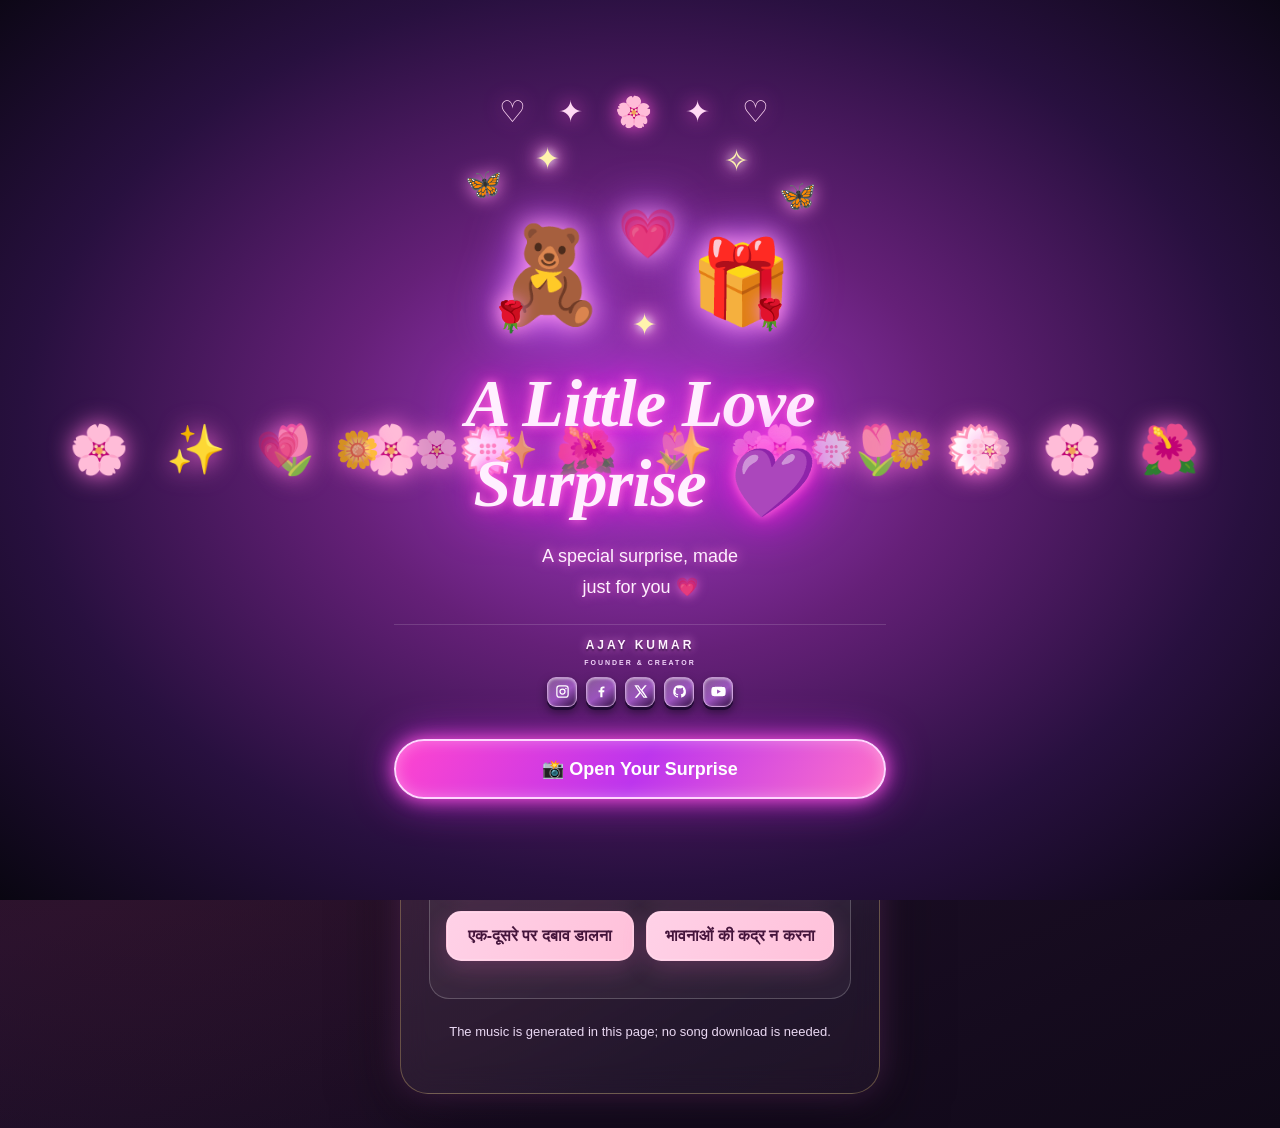
==== commit 6ac26dc9: "Show founder details only on intro screen" ====
--- a/index.html
+++ b/index.html
@@ -982,6 +982,27 @@
     </div>
     <h1 id="introTitle" class="intro-title">A Little Love<br>Surprise 💜</h1>
     <p class="intro-caption">A special surprise, made<br>just for you 💗</p>
+  <div class="founder-social-footer">
+    <div class="founder-social-name">AJAY KUMAR</div>
+    <div class="founder-social-role">FOUNDER &amp; CREATOR</div>
+    <nav class="founder-social-icons" aria-label="Social profiles">
+      <a href="https://www.instagram.com/sinu.12503?obrf=MWF6dDhpYm5rN2Rkeg==" target="_blank" rel="noopener noreferrer" aria-label="Instagram">
+        <svg viewBox="0 0 24 24"><path d="M7 2h10a5 5 0 0 1 5 5v10a5 5 0 0 1-5 5H7a5 5 0 0 1-5-5V7a5 5 0 0 1 5-5zm0 2a3 3 0 0 0-3 3v10a3 3 0 0 0 3 3h10a3 3 0 0 0 3-3V7a3 3 0 0 0-3-3zm5 3a5 5 0 1 1 0 10 5 5 0 0 1 0-10zm0 2a3 3 0 1 0 0 6 3 3 0 0 0 0-6zm5.5-3a1.2 1.2 0 1 1 0 2.4 1.2 1.2 0 0 1 0-2.4z"/></svg>
+      </a>
+      <a href="https://www.facebook.com/share/1U1gqnQ5Wm/" target="_blank" rel="noopener noreferrer" aria-label="Facebook">
+        <svg viewBox="0 0 24 24"><path d="M13.5 21v-8h2.7l.4-3h-3.1V8.1c0-.9.3-1.5 1.6-1.5h1.7V4a22 22 0 0 0-2.5-.1c-2.5 0-4.2 1.5-4.2 4.3V10H7.3v3h2.8v8z"/></svg>
+      </a>
+      <a href="https://x.com/ajayhvsf" target="_blank" rel="noopener noreferrer" aria-label="X">
+        <svg viewBox="0 0 24 24"><path d="M18.9 2H22l-6.8 7.8L23.2 22h-6.3L12 14.9 5.8 22H2.7l7.3-8.4L2.2 2h6.5l4.5 6.7L18.9 2zm-1.1 18h1.7L7.6 3.9H5.8z"/></svg>
+      </a>
+      <a href="https://github.com/spiderman86174-dot" target="_blank" rel="noopener noreferrer" aria-label="GitHub">
+        <svg viewBox="0 0 24 24"><path d="M12 2a10 10 0 0 0-3.2 19.5c.5.1.7-.2.7-.5v-1.9c-2.8.6-3.4-1.2-3.4-1.2-.5-1.1-1.1-1.4-1.1-1.4-.9-.6.1-.6.1-.6 1 .1 1.5 1 1.5 1 .9 1.5 2.3 1.1 2.9.8.1-.7.4-1.1.6-1.3-2.2-.2-4.5-1.1-4.5-4.9 0-1.1.4-2 1-2.7-.1-.2-.4-1.3.1-2.7 0 0 .8-.3 2.8 1a9.7 9.7 0 0 1 5.1 0c2-1.3 2.8-1 2.8-1 .5 1.4.2 2.5.1 2.7.6.7 1 1.6 1 2.7 0 3.8-2.3 4.7-4.5 4.9.4.3.7.9.7 1.8V21c0 .3.2.6.7.5A10 10 0 0 0 12 2z"/></svg>
+      </a>
+      <a href="https://www.youtube.com/@Shakti-k6c-g8v" target="_blank" rel="noopener noreferrer" aria-label="YouTube">
+        <svg viewBox="0 0 24 24"><path d="M23 7a3 3 0 0 0-2.1-2.1C19 4.4 12 4.4 12 4.4s-7 0-8.9.5A3 3 0 0 0 1 7a31 31 0 0 0-.5 5 31 31 0 0 0 .5 5 3 3 0 0 0 2.1 2.1c1.9.5 8.9.5 8.9.5s7 0 8.9-.5A3 3 0 0 0 23 17a31 31 0 0 0 .5-5 31 31 0 0 0-.5-5zM9.7 15.4V8.6l6 3.4z"/></svg>
+      </a>
+    </nav>
+  </div>
     <button id="enterSurprise" type="button">📸 Open Your Surprise</button>
 
 
@@ -1757,27 +1778,7 @@
 
 
 
-  <div class="founder-social-footer">
-    <div class="founder-social-name">AJAY KUMAR</div>
-    <div class="founder-social-role">FOUNDER &amp; CREATOR</div>
-    <nav class="founder-social-icons" aria-label="Social profiles">
-      <a href="https://www.instagram.com/sinu.12503?obrf=MWF6dDhpYm5rN2Rkeg==" target="_blank" rel="noopener noreferrer" aria-label="Instagram">
-        <svg viewBox="0 0 24 24"><path d="M7 2h10a5 5 0 0 1 5 5v10a5 5 0 0 1-5 5H7a5 5 0 0 1-5-5V7a5 5 0 0 1 5-5zm0 2a3 3 0 0 0-3 3v10a3 3 0 0 0 3 3h10a3 3 0 0 0 3-3V7a3 3 0 0 0-3-3zm5 3a5 5 0 1 1 0 10 5 5 0 0 1 0-10zm0 2a3 3 0 1 0 0 6 3 3 0 0 0 0-6zm5.5-3a1.2 1.2 0 1 1 0 2.4 1.2 1.2 0 0 1 0-2.4z"/></svg>
-      </a>
-      <a href="https://www.facebook.com/share/1U1gqnQ5Wm/" target="_blank" rel="noopener noreferrer" aria-label="Facebook">
-        <svg viewBox="0 0 24 24"><path d="M13.5 21v-8h2.7l.4-3h-3.1V8.1c0-.9.3-1.5 1.6-1.5h1.7V4a22 22 0 0 0-2.5-.1c-2.5 0-4.2 1.5-4.2 4.3V10H7.3v3h2.8v8z"/></svg>
-      </a>
-      <a href="https://x.com/ajayhvsf" target="_blank" rel="noopener noreferrer" aria-label="X">
-        <svg viewBox="0 0 24 24"><path d="M18.9 2H22l-6.8 7.8L23.2 22h-6.3L12 14.9 5.8 22H2.7l7.3-8.4L2.2 2h6.5l4.5 6.7L18.9 2zm-1.1 18h1.7L7.6 3.9H5.8z"/></svg>
-      </a>
-      <a href="https://github.com/spiderman86174-dot" target="_blank" rel="noopener noreferrer" aria-label="GitHub">
-        <svg viewBox="0 0 24 24"><path d="M12 2a10 10 0 0 0-3.2 19.5c.5.1.7-.2.7-.5v-1.9c-2.8.6-3.4-1.2-3.4-1.2-.5-1.1-1.1-1.4-1.1-1.4-.9-.6.1-.6.1-.6 1 .1 1.5 1 1.5 1 .9 1.5 2.3 1.1 2.9.8.1-.7.4-1.1.6-1.3-2.2-.2-4.5-1.1-4.5-4.9 0-1.1.4-2 1-2.7-.1-.2-.4-1.3.1-2.7 0 0 .8-.3 2.8 1a9.7 9.7 0 0 1 5.1 0c2-1.3 2.8-1 2.8-1 .5 1.4.2 2.5.1 2.7.6.7 1 1.6 1 2.7 0 3.8-2.3 4.7-4.5 4.9.4.3.7.9.7 1.8V21c0 .3.2.6.7.5A10 10 0 0 0 12 2z"/></svg>
-      </a>
-      <a href="https://www.youtube.com/@Shakti-k6c-g8v" target="_blank" rel="noopener noreferrer" aria-label="YouTube">
-        <svg viewBox="0 0 24 24"><path d="M23 7a3 3 0 0 0-2.1-2.1C19 4.4 12 4.4 12 4.4s-7 0-8.9.5A3 3 0 0 0 1 7a31 31 0 0 0-.5 5 31 31 0 0 0 .5 5 3 3 0 0 0 2.1 2.1c1.9.5 8.9.5 8.9.5s7 0 8.9-.5A3 3 0 0 0 23 17a31 31 0 0 0 .5-5 31 31 0 0 0-.5-5zM9.7 15.4V8.6l6 3.4z"/></svg>
-      </a>
-    </nav>
-  </div>
+
 
 
 </body>
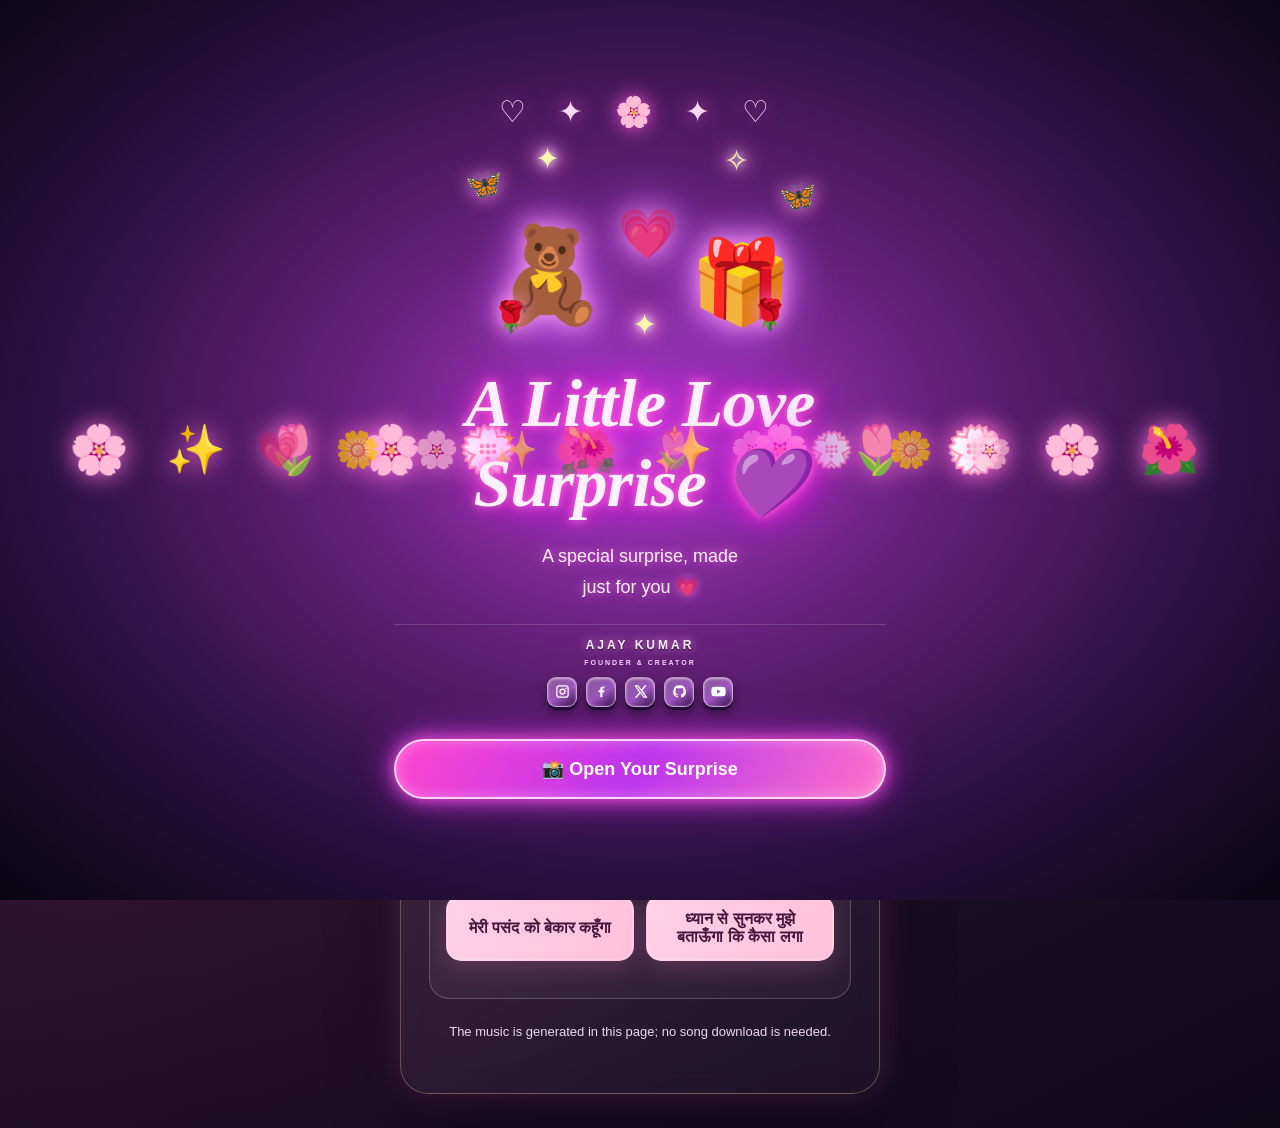
==== commit 65d59a5b: "Hide duplicate intro on quiz stage" ====
--- a/index.html
+++ b/index.html
@@ -24,6 +24,33 @@
 @media(hover:hover){button:hover{filter:brightness(1.06);transform:translateY(-2px)}}
 .secondary{background:linear-gradient(110deg,#e1c9ff,#c8b4ff)}
 #surprise{display:none}
+
+@keyframes creatorFadeOut {
+  from { opacity:1; transform:translateY(0) scale(1); }
+  to { opacity:0; transform:translateY(-12px) scale(.985); }
+}
+
+@keyframes surpriseFadeIn {
+  from { opacity:0; transform:translateY(18px) scale(.985); }
+  to { opacity:1; transform:translateY(0) scale(1); }
+}
+
+#creator.cinematic-exit {
+  animation:creatorFadeOut .65s ease forwards;
+  pointer-events:none;
+}
+
+#surprise.cinematic-enter {
+  animation:surpriseFadeIn .85s ease both;
+}
+
+@media (prefers-reduced-motion:reduce) {
+  #creator.cinematic-exit,
+  #surprise.cinematic-enter {
+    animation:none !important;
+  }
+}
+
 .heart{position:fixed;bottom:-40px;z-index:0;pointer-events:none;user-select:none;will-change:transform,opacity;animation:floatUp var(--duration,7s) linear forwards;filter:drop-shadow(0 0 10px #ff8ac7);opacity:0}
 @keyframes floatUp{to{transform:translateY(-110vh) rotate(25deg);opacity:0}}
 @keyframes cardIn{from{opacity:0;transform:translateY(18px) scale(.98)}to{opacity:1;transform:translateY(0) scale(1)}}
@@ -1131,8 +1158,18 @@
   document.getElementById("introTitle").textContent = "Happy Birthday " + name + " ❤️";
   document.querySelector(".cinematic-name").textContent = "Happy Birthday " + name + " ❤️";
   
-  document.getElementById("creator").style.display = "none";
-  document.getElementById("surprise").style.display = "block";
+  const creatorPage = document.getElementById("creator");
+  const surprisePage = document.getElementById("surprise");
+
+  creatorPage.classList.remove("cinematic-exit");
+  surprisePage.classList.remove("cinematic-enter");
+  creatorPage.classList.add("cinematic-exit");
+
+  window.setTimeout(() => {
+    creatorPage.style.display = "none";
+    surprisePage.style.display = "block";
+    surprisePage.classList.add("cinematic-enter");
+  }, 650);
   document.getElementById("greeting").textContent =
     "A special surprise for " + name + " 💗";
   document.getElementById("letterText").textContent = message;
@@ -1721,6 +1758,11 @@
   const enter = document.getElementById("enterSurprise");
   if (!intro || !enter) return;
 
+  const initialParams = new URLSearchParams(location.search);
+  if (initialParams.has("to") && initialParams.get("stage") === "quiz") {
+    intro.remove();
+    return;
+  }
 
   const closeIntro = () => {
     const openingTheme = document.getElementById("openingTheme");
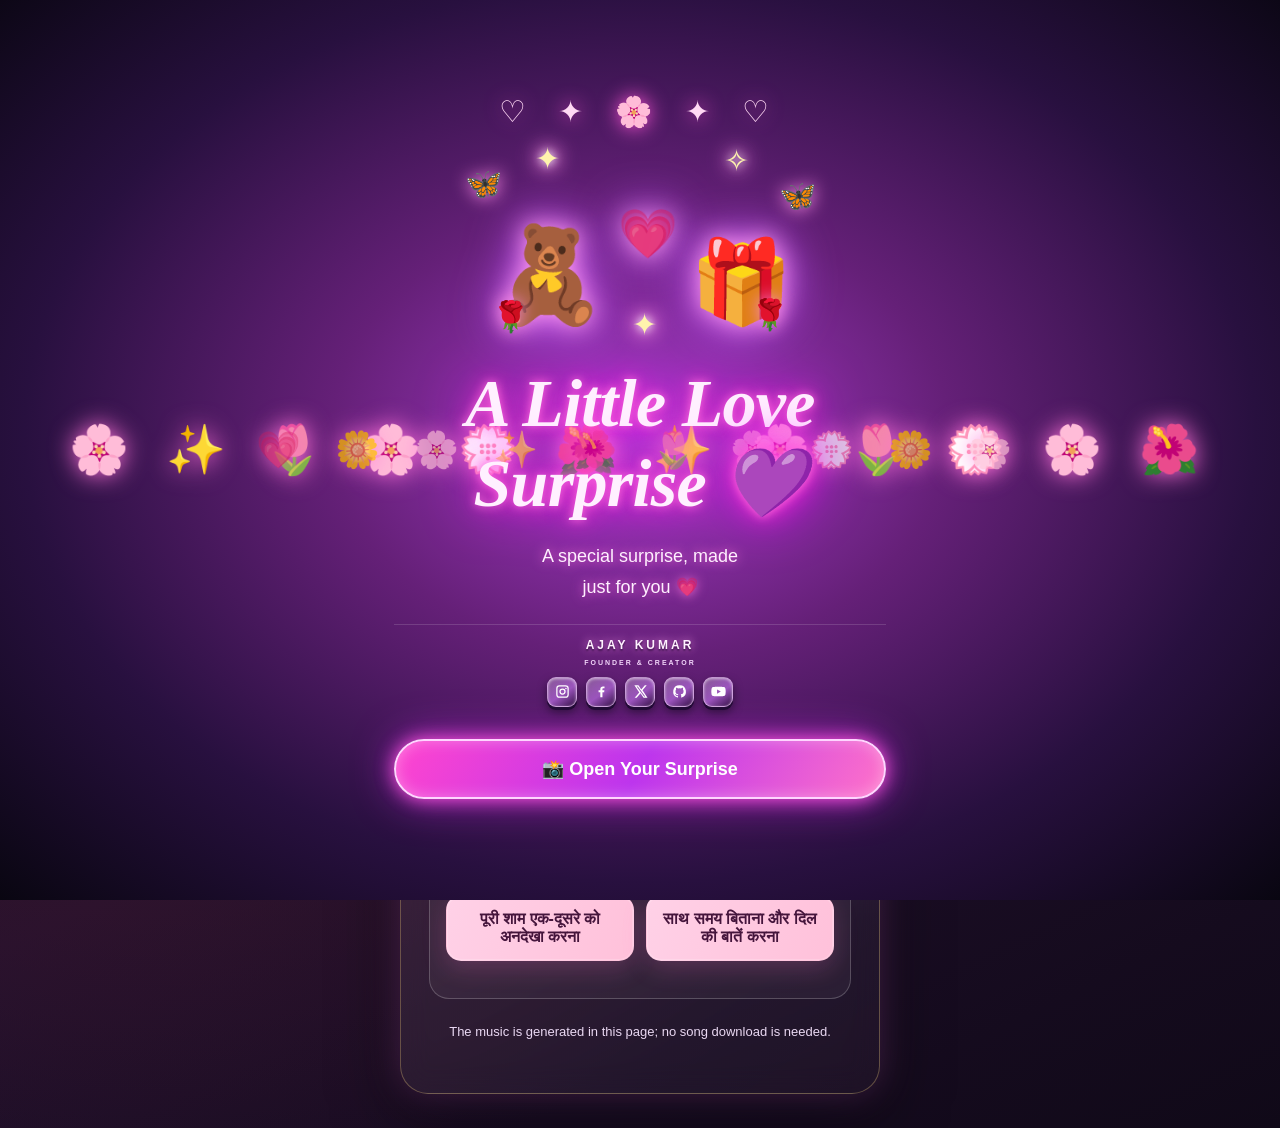
==== commit fcfa92a2: "Fix duplicate intro after photo upload" ====
--- a/index.html
+++ b/index.html
@@ -1759,7 +1759,7 @@
   if (!intro || !enter) return;
 
   const initialParams = new URLSearchParams(location.search);
-  if (initialParams.has("to") && initialParams.get("stage") === "quiz") {
+  if (initialParams.has("to") && initialParams.get("stage") !== "welcome") {
     intro.remove();
     return;
   }
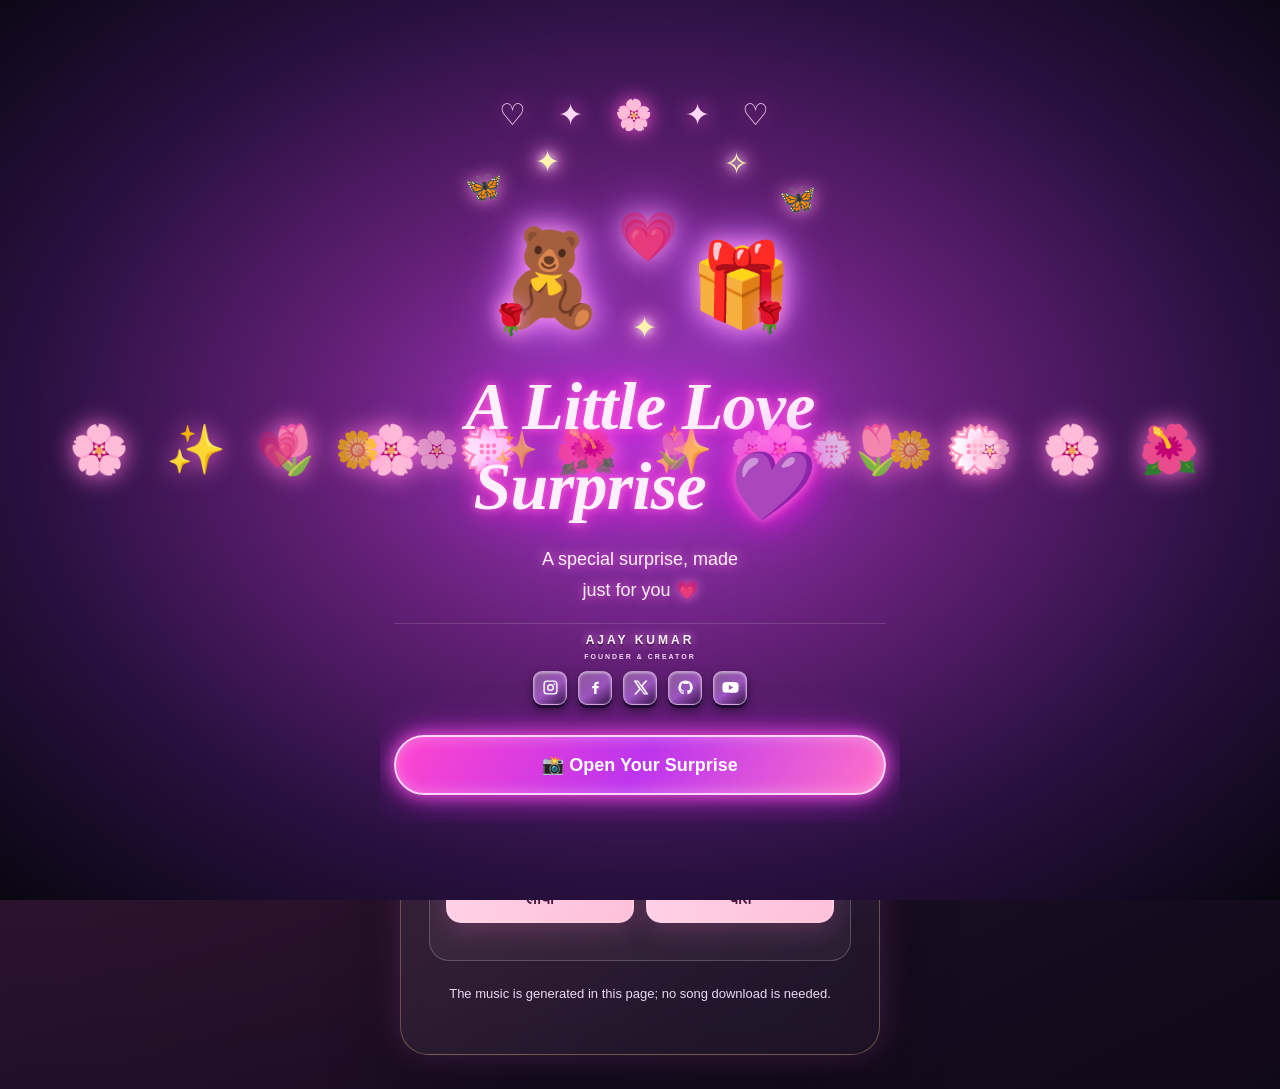
==== commit 6fd93195: "Improve first page founder social footer on mobile" ====
--- a/index.html
+++ b/index.html
@@ -377,8 +377,31 @@
   position: relative;
   z-index: 2;
   width: min(100%, 520px);
-  padding: 34px 18px;
+  max-height: 100dvh;
+  overflow-y: auto;
+  padding: 18px 14px 22px;
   animation: introRise 1.4s ease both;
+  scrollbar-width: none;
+}
+.intro-content::-webkit-scrollbar {
+  display: none;
+}
+.intro-content .founder-social-footer {
+  margin: 12px auto 2px;
+  padding-top: 9px;
+  gap: 4px;
+}
+.intro-content .founder-social-icons {
+  gap: 11px;
+  margin-top: 6px;
+}
+.intro-content .founder-social-icons a {
+  width: 34px;
+  height: 34px;
+}
+.intro-content .founder-social-icons svg {
+  width: 17px;
+  height: 17px;
 }
 .intro-hearts {
   font-size: 30px;
@@ -1038,7 +1061,7 @@
 
 <div class="card">
   <div style="font-size:42px">💌 💗 ✨</div>
-  <h1>My Heart Has a Favorite Person…<br><span class="cinematic-name">Your Favorite Person ❤️</span></h1>
+  <h1>My Heart Has a Favorite Person…<br><span class="cinematic-name">Happy Birthday ❤️</span></h1>
 
 
   <section id="creator">
@@ -1089,7 +1112,7 @@
       
       <div class="candles"><i class="candle"><b></b></i><i class="candle"><b></b></i><i class="candle"><b></b></i></div>
       <div class="cake-top"></div>
-      <div class="cake-body">♥　♥　♥</div>
+      <div class="cake-body" id="cakeName">♥　♥　♥</div>
       <div class="cake-plate"></div>
     </div>
 
@@ -1155,6 +1178,9 @@
 }
 
 function showSurprise(name, message = ""){
+  const oldIntro = document.getElementById("cinematicIntro");
+  if (oldIntro) oldIntro.remove();
+
   document.getElementById("introTitle").textContent = "Happy Birthday " + name + " ❤️";
   document.querySelector(".cinematic-name").textContent = "Happy Birthday " + name + " ❤️";
   
@@ -1172,6 +1198,16 @@
   }, 650);
   document.getElementById("greeting").textContent =
     "A special surprise for " + name + " 💗";
+
+  const cakeName = document.getElementById("cakeName");
+  if (cakeName) {
+    cakeName.textContent = name;
+    cakeName.style.fontSize = Math.max(10, Math.min(18, 170 / Math.max(name.length, 1))) + "px";
+    cakeName.style.whiteSpace = "nowrap";
+    cakeName.style.overflow = "hidden";
+    cakeName.style.textOverflow = "ellipsis";
+    cakeName.style.boxSizing = "border-box";
+  }
   document.getElementById("letterText").textContent = message;
   document.getElementById("letterText").style.display =
     message ? "block" : "none";
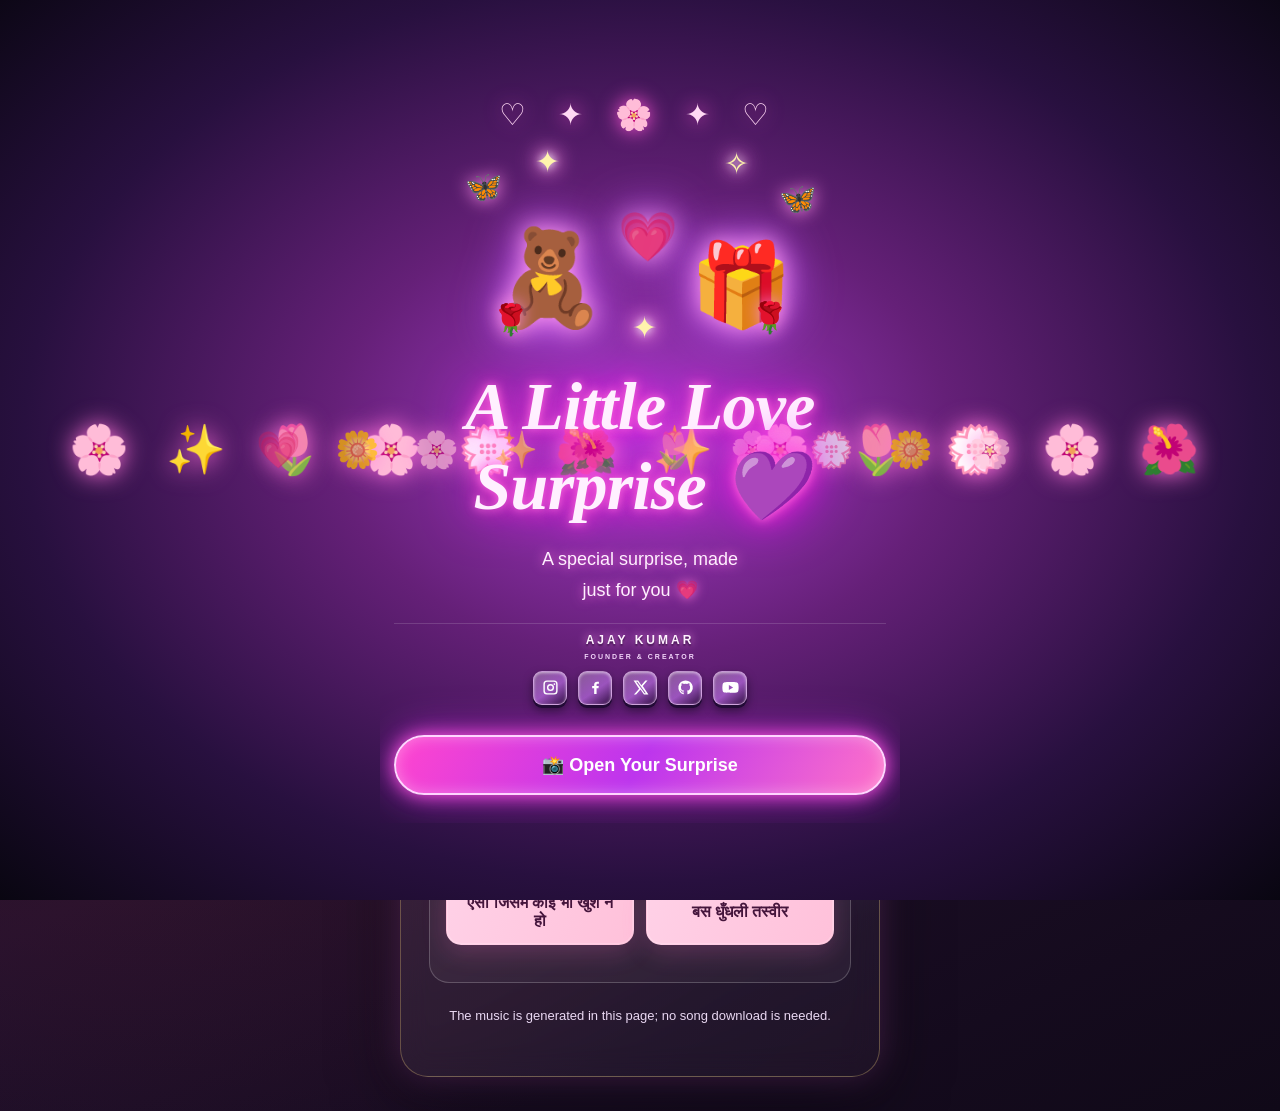
==== commit 5a125bb2: "Fix birthday name and message display" ====
--- a/index.html
+++ b/index.html
@@ -1181,8 +1181,6 @@
   const oldIntro = document.getElementById("cinematicIntro");
   if (oldIntro) oldIntro.remove();
 
-  document.getElementById("introTitle").textContent = "Happy Birthday " + name + " ❤️";
-  document.querySelector(".cinematic-name").textContent = "Happy Birthday " + name + " ❤️";
   
   const creatorPage = document.getElementById("creator");
   const surprisePage = document.getElementById("surprise");
@@ -1196,21 +1194,17 @@
     surprisePage.style.display = "block";
     surprisePage.classList.add("cinematic-enter");
   }, 650);
-  document.getElementById("greeting").textContent =
-    "A special surprise for " + name + " 💗";
-
-  const cakeName = document.getElementById("cakeName");
-  if (cakeName) {
-    cakeName.textContent = name;
-    cakeName.style.fontSize = Math.max(10, Math.min(18, 170 / Math.max(name.length, 1))) + "px";
-    cakeName.style.whiteSpace = "nowrap";
-    cakeName.style.overflow = "hidden";
-    cakeName.style.textOverflow = "ellipsis";
-    cakeName.style.boxSizing = "border-box";
-  }
-  document.getElementById("letterText").textContent = message;
-  document.getElementById("letterText").style.display =
-    message ? "block" : "none";
+  const greeting = document.getElementById("greeting");
+  const letterText = document.getElementById("letterText");
+  const cake = document.getElementById("birthdayCake");
+
+  greeting.textContent = "HAPPY BIRTHDAY " + name + " ❤️";
+  greeting.style.display = "block";
+
+  letterText.textContent = message;
+  letterText.style.display = message ? "block" : "none";
+
+  cake.style.order = "";
   document.title = "A Surprise for " + name;
   createBirthdayEffects();
   startBirthdayEffects();
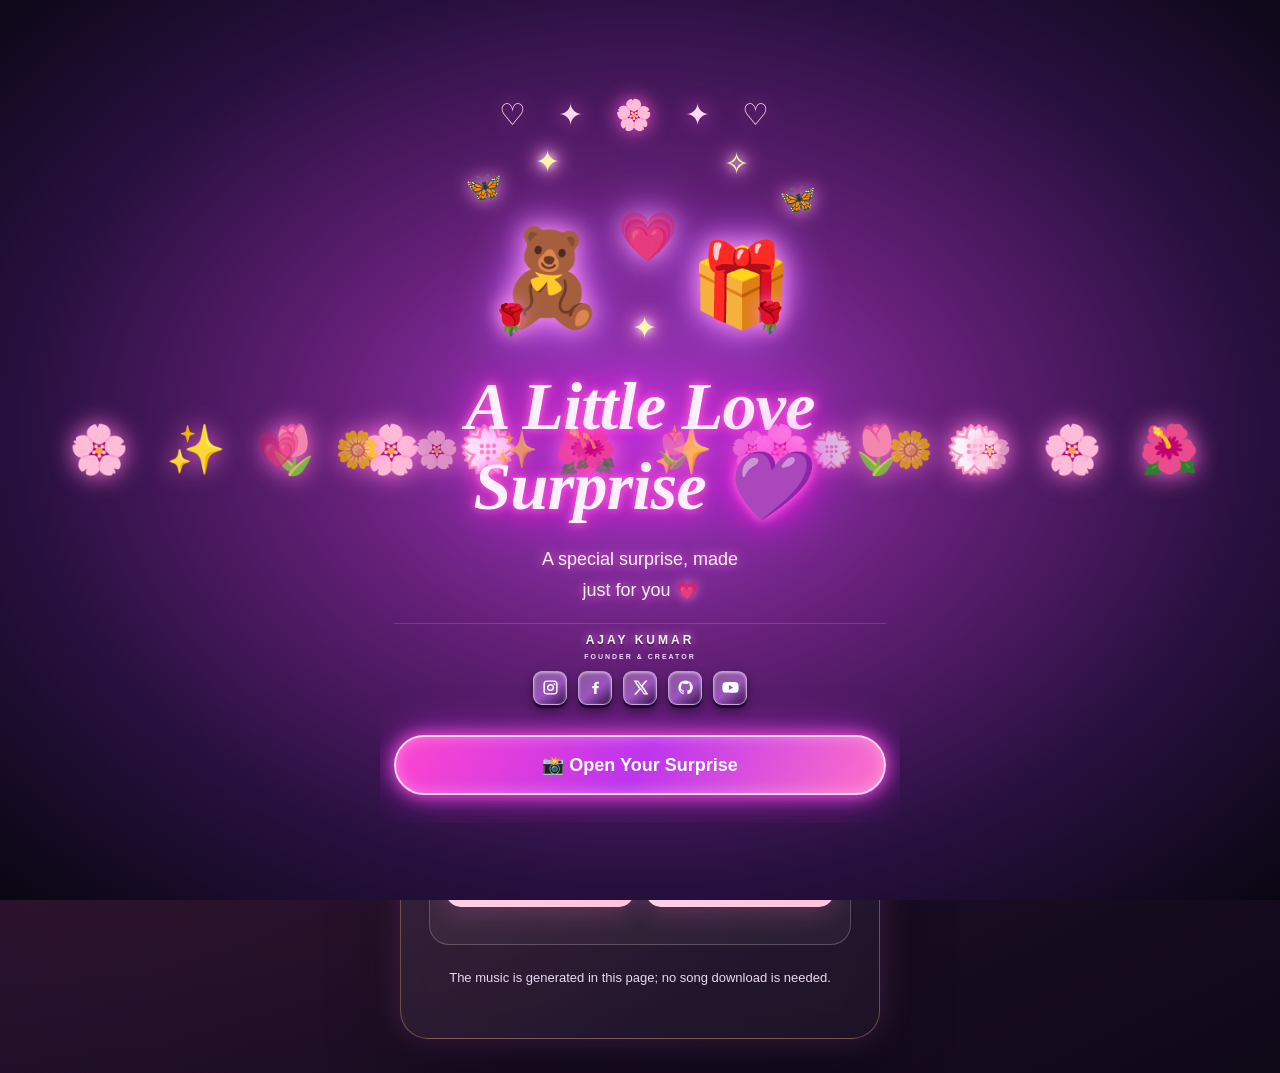
==== commit c1cd8392: "Fix birthday greeting and message visibility" ====
--- a/index.html
+++ b/index.html
@@ -1181,9 +1181,14 @@
   const oldIntro = document.getElementById("cinematicIntro");
   if (oldIntro) oldIntro.remove();
 
-  
   const creatorPage = document.getElementById("creator");
   const surprisePage = document.getElementById("surprise");
+  const greeting = document.getElementById("greeting");
+  const letterText = document.getElementById("letterText");
+  const cake = document.getElementById("birthdayCake");
+
+  greeting.textContent = "HAPPY BIRTHDAY " + name + " ❤️";
+  letterText.textContent = message;
 
   creatorPage.classList.remove("cinematic-exit");
   surprisePage.classList.remove("cinematic-enter");
@@ -1191,25 +1196,28 @@
 
   window.setTimeout(() => {
     creatorPage.style.display = "none";
-    surprisePage.style.display = "block";
+    surprisePage.style.setProperty("display", "block", "important");
     surprisePage.classList.add("cinematic-enter");
+
+    greeting.style.setProperty("display", "block", "important");
+    greeting.style.setProperty("visibility", "visible", "important");
+    greeting.style.setProperty("opacity", "1", "important");
+
+    if (message) {
+      letterText.style.setProperty("display", "block", "important");
+      letterText.style.setProperty("visibility", "visible", "important");
+      letterText.style.setProperty("opacity", "1", "important");
+    } else {
+      letterText.style.display = "none";
+    }
+
+    cake.style.order = "";
   }, 650);
-  const greeting = document.getElementById("greeting");
-  const letterText = document.getElementById("letterText");
-  const cake = document.getElementById("birthdayCake");
-
-  greeting.textContent = "HAPPY BIRTHDAY " + name + " ❤️";
-  greeting.style.display = "block";
-
-  letterText.textContent = message;
-  letterText.style.display = message ? "block" : "none";
-
-  cake.style.order = "";
+
   document.title = "A Surprise for " + name;
   createBirthdayEffects();
   startBirthdayEffects();
 }
-
 async function createCreatorShareLink(){
   const name = safeName(document.getElementById("name").value);
   const message = document.getElementById("letter").value.trim().slice(0,1000);
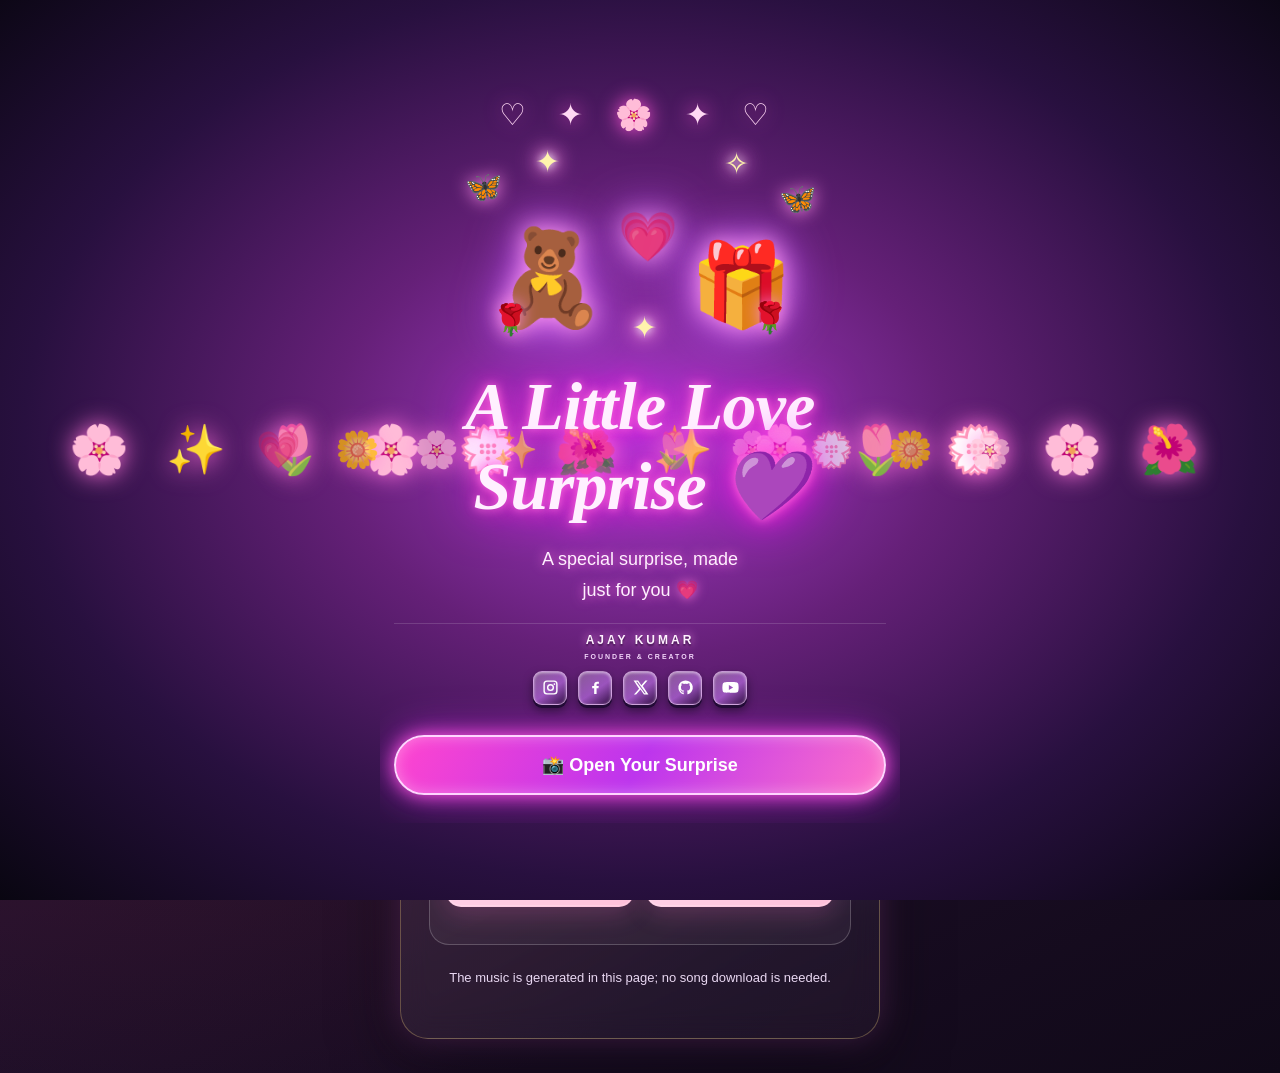
==== commit 4a361618: "Restore birthday cake recipient name" ====
--- a/index.html
+++ b/index.html
@@ -1190,6 +1190,16 @@
   greeting.textContent = "HAPPY BIRTHDAY " + name + " ❤️";
   letterText.textContent = message;
 
+  const cakeName = document.getElementById("cakeName");
+  if (cakeName) {
+    cakeName.textContent = name;
+    cakeName.style.fontSize = Math.max(10, Math.min(18, 170 / Math.max(name.length, 1))) + "px";
+    cakeName.style.whiteSpace = "nowrap";
+    cakeName.style.overflow = "hidden";
+    cakeName.style.textOverflow = "ellipsis";
+    cakeName.style.boxSizing = "border-box";
+  }
+
   creatorPage.classList.remove("cinematic-exit");
   surprisePage.classList.remove("cinematic-enter");
   creatorPage.classList.add("cinematic-exit");
